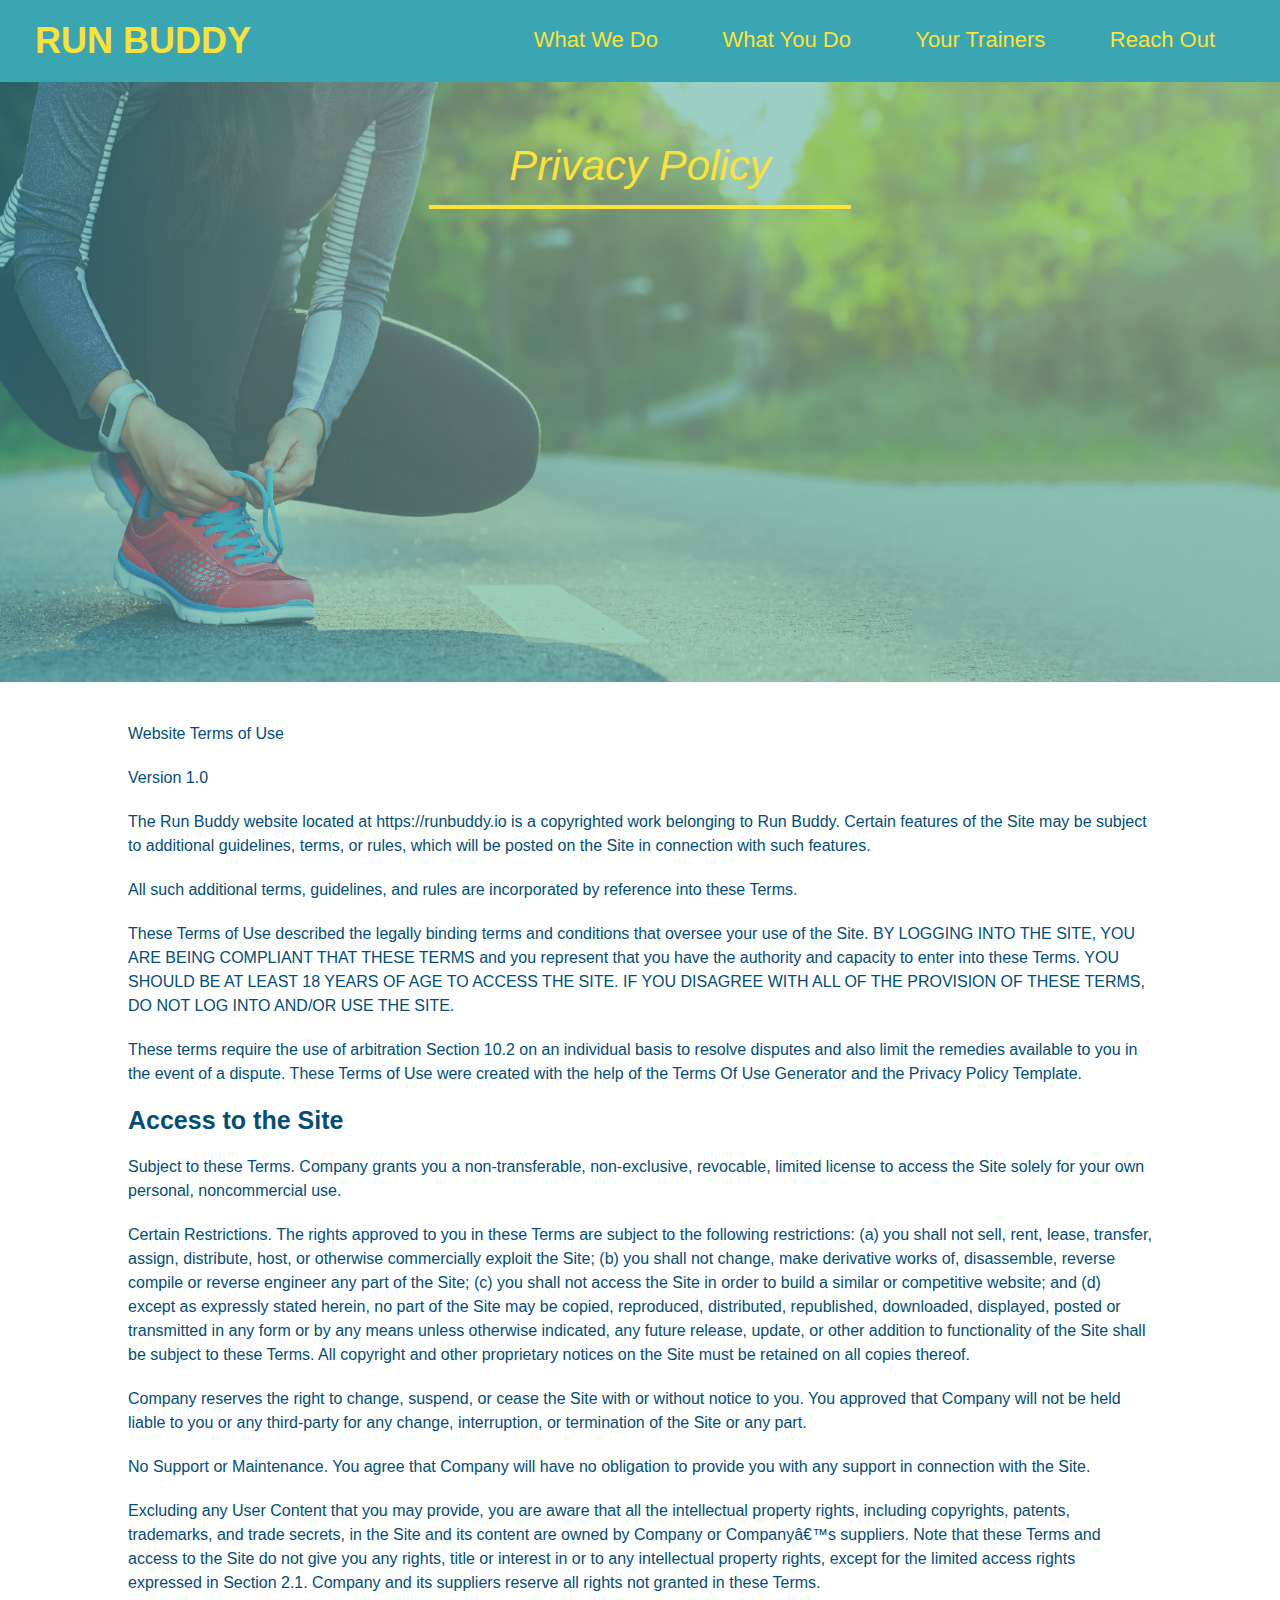
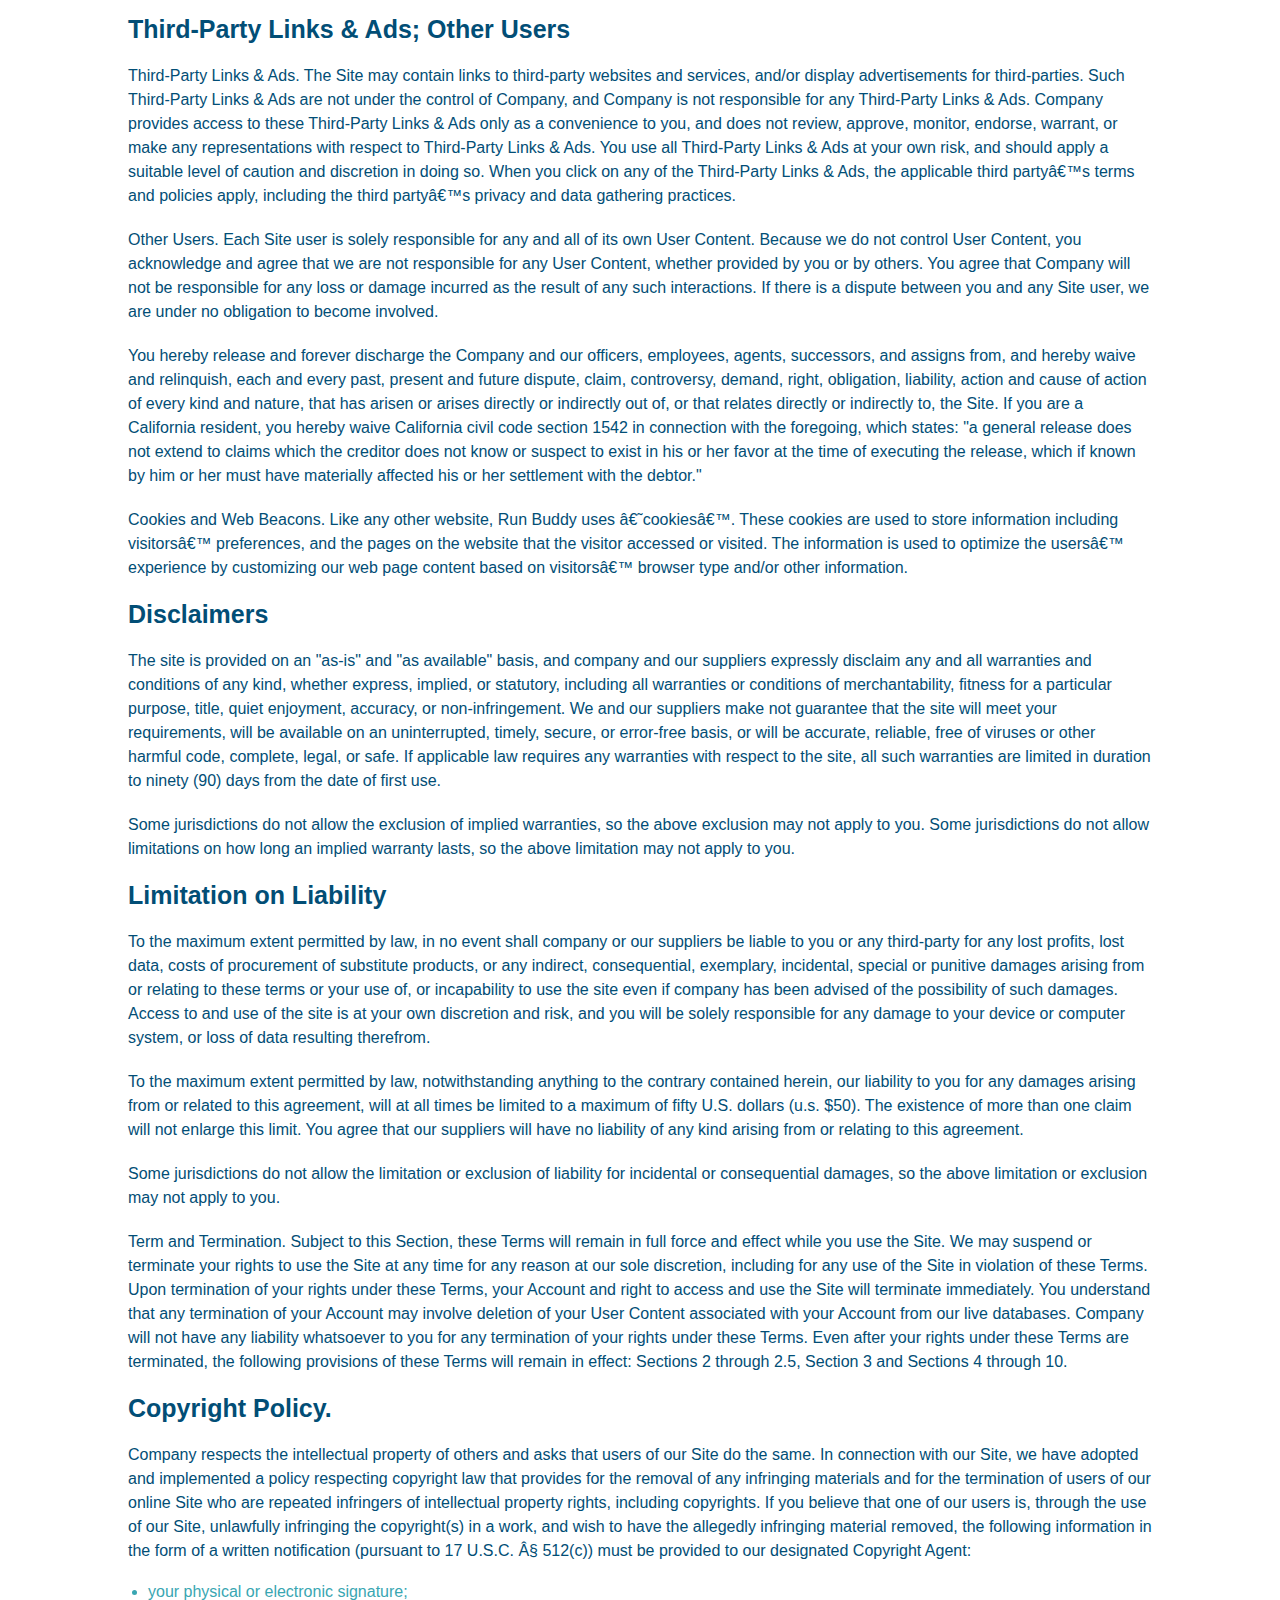
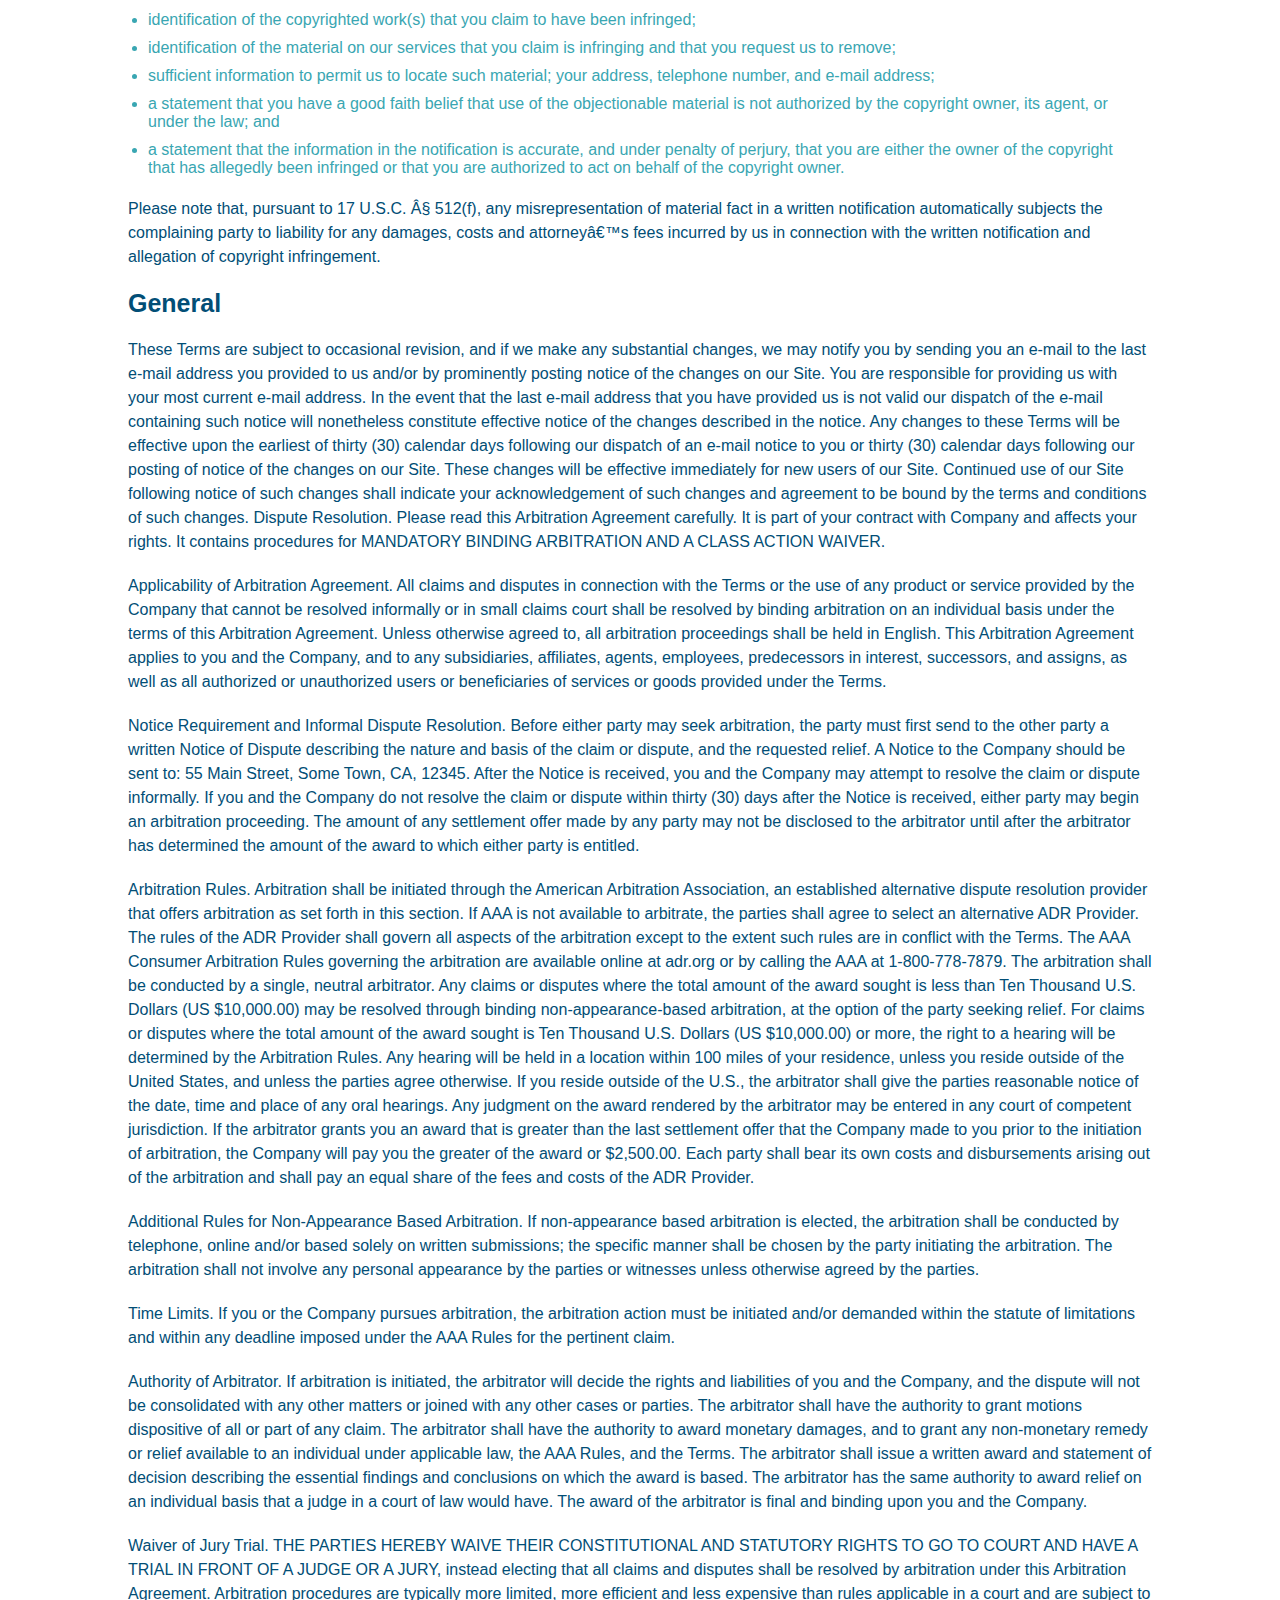
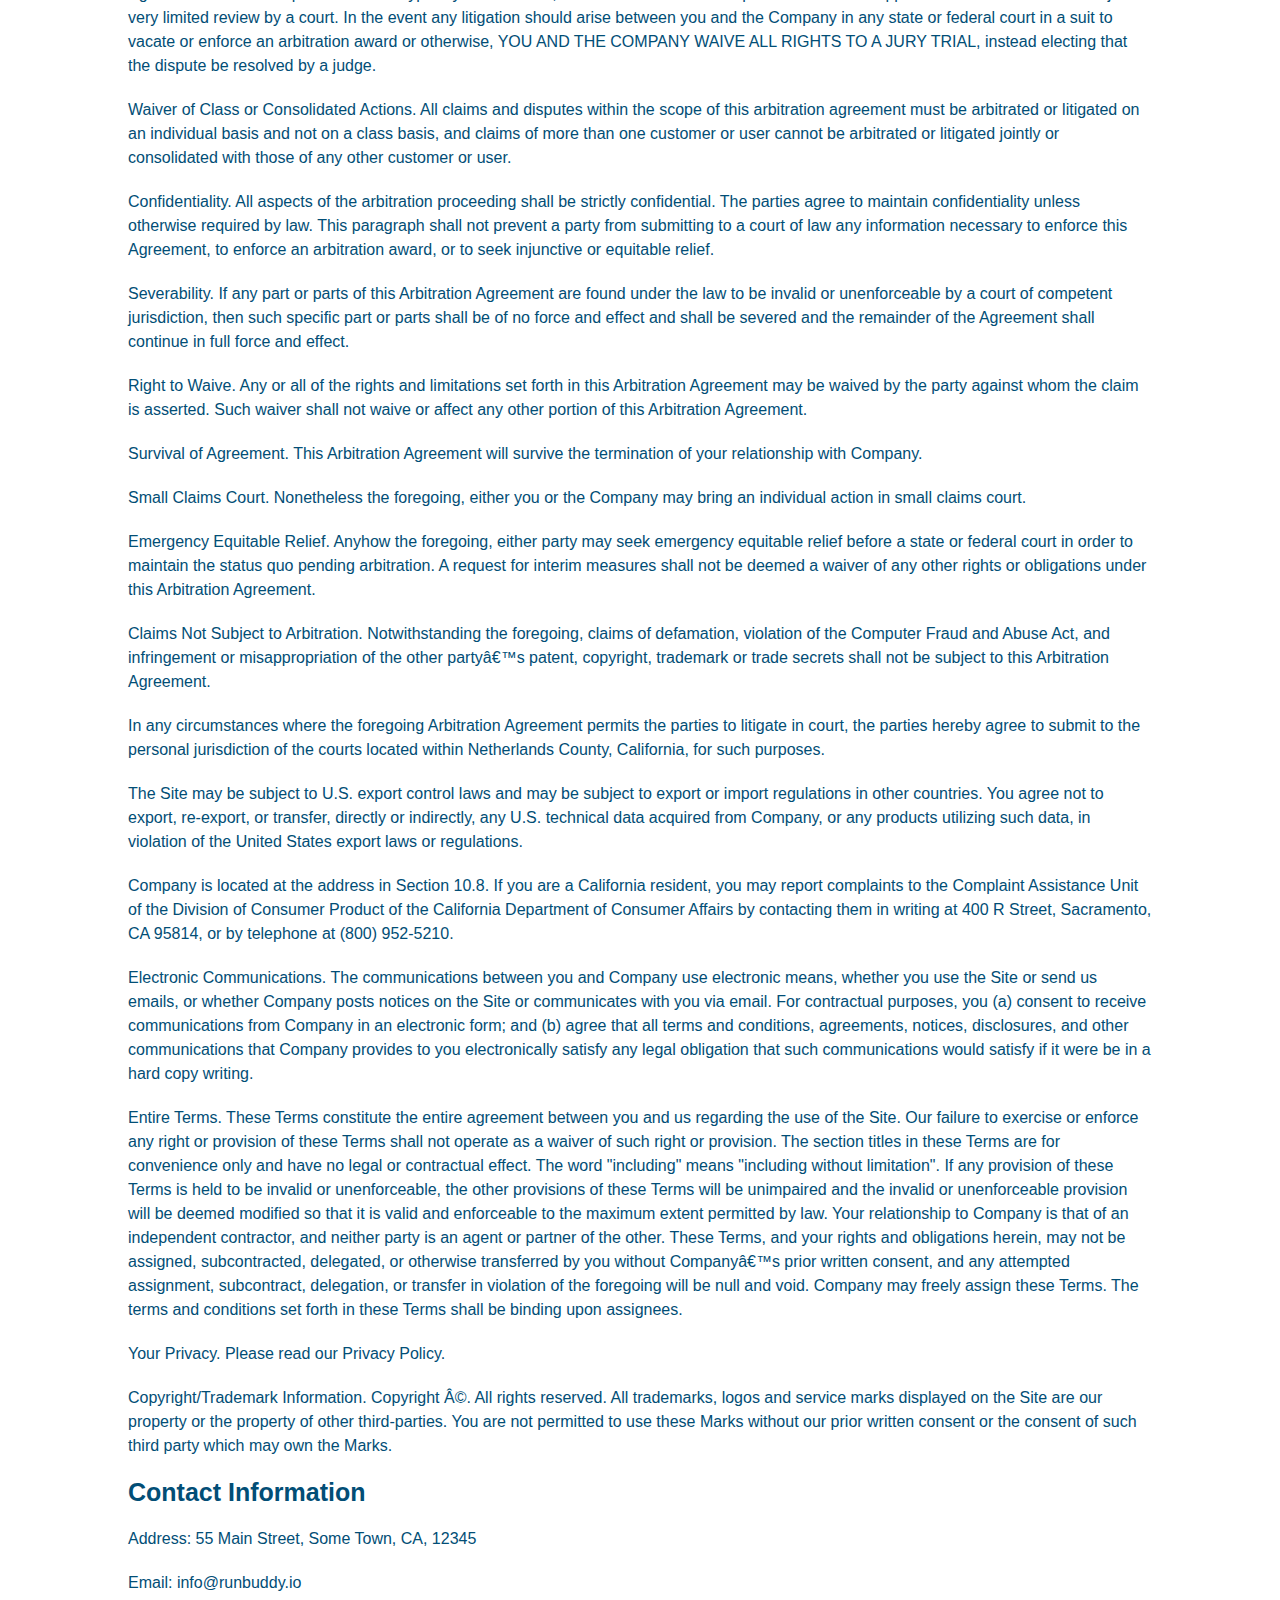
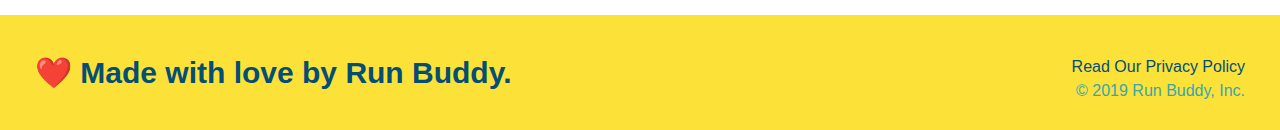
==== privacy-policy.html @ 39a4e0e3 "privacy policy" ====
<!DOCTYPE html>
<html lang="en">
  <head>
    <meta charset="UTF-8" />
    <title>Privacy Policy - Run Buddy</title>
    <link rel="stylesheet" href="./assets/css/secondary-styles.css" />
    <link rel="stylesheet" href="./assets/css/style.css" />
  </head>
  <body>
    <header>
        <h1>
          <a href="/">
            RUN BUDDY
          </a>
        </h1>
        <nav>
          <!-- Unordered list element -->
          <ul>
            <!-- List item element-->
            <li>
              <!-- Anchor element -->
              <a href="./index.html#what-we-do">What We Do</a>
            </li>
            <li>
              <a href="./index.html#what-you-do">What You Do</a>
            </li>
            <li>
              <a href="./index.html#your-trainers">Your Trainers</a>
            </li>
            <li>
              <a href="./index.html#reach-out">Reach Out</a>
            </li>
          </ul>
        </nav>
      </header>
      <section class="hero">
        <h2 class="page-title">
            Privacy Policy
        </h2>
      </section>
      <article class ="secondary-content">
          <p>
            Website Terms of Use
          </p>
    
          <p>
            Version 1.0
          </p>
    
          <p>
            The Run Buddy website located at https://runbuddy.io is a copyrighted work belonging to Run Buddy. Certain
            features of the Site may be subject to additional guidelines, terms, or rules, which will be posted on the Site
            in connection with such features.
          </p>
    
          <p>
            All such additional terms, guidelines, and rules are incorporated by reference into these Terms.
          </p>
    
          <p>
            These Terms of Use described the legally binding terms and conditions that oversee your use of the Site. BY
            LOGGING INTO THE SITE, YOU ARE BEING COMPLIANT THAT THESE TERMS and you represent that you have the authority
            and capacity to enter into these Terms. YOU SHOULD BE AT LEAST 18 YEARS OF AGE TO ACCESS THE SITE. IF YOU
            DISAGREE WITH ALL OF THE PROVISION OF THESE TERMS, DO NOT LOG INTO AND/OR USE THE SITE.
          </p>
    
          <p>
            These terms require the use of arbitration Section 10.2 on an individual basis to resolve disputes and also
            limit the remedies available to you in the event of a dispute. These Terms of Use were created with the help of
            the Terms Of Use Generator and the Privacy Policy Template.
          </p>
    
          <h3>
            Access to the Site
          </h3>
    
          <p>
            Subject to these Terms. Company grants you a non-transferable, non-exclusive, revocable, limited license to
            access the Site solely for your own personal, noncommercial use.
          </p>
    
          <p>
            Certain Restrictions. The rights approved to you in these Terms are subject to the following restrictions: (a)
            you shall not sell, rent, lease, transfer, assign, distribute, host, or otherwise commercially exploit the Site;
            (b) you shall not change, make derivative works of, disassemble, reverse compile or reverse engineer any part of
            the Site; (c) you shall not access the Site in order to build a similar or competitive website; and (d) except
            as expressly stated herein, no part of the Site may be copied, reproduced, distributed, republished, downloaded,
            displayed, posted or transmitted in any form or by any means unless otherwise indicated, any future release,
            update, or other addition to functionality of the Site shall be subject to these Terms. All copyright and other
            proprietary notices on the Site must be retained on all copies thereof.
          </p>
    
          <p>
            Company reserves the right to change, suspend, or cease the Site with or without notice to you. You approved
            that Company will not be held liable to you or any third-party for any change, interruption, or termination of
            the Site or any part.
          </p>
    
          <p>
            No Support or Maintenance. You agree that Company will have no obligation to provide you with any support in
            connection with the Site.
          </p>
    
          <p>
            Excluding any User Content that you may provide, you are aware that all the intellectual property rights,
            including copyrights, patents, trademarks, and trade secrets, in the Site and its content are owned by Company
            or Companyâ€™s suppliers. Note that these Terms and access to the Site do not give you any rights, title or
            interest in or to any intellectual property rights, except for the limited access rights expressed in Section
            2.1. Company and its suppliers reserve all rights not granted in these Terms.
          </p>
    
          <h3>
            Third-Party Links & Ads; Other Users
          </h3>
    
          <p>
            Third-Party Links & Ads. The Site may contain links to third-party websites and services, and/or display
            advertisements for third-parties. Such Third-Party Links & Ads are not under the control of Company, and Company
            is not responsible for any Third-Party Links & Ads. Company provides access to these Third-Party Links & Ads
            only as a convenience to you, and does not review, approve, monitor, endorse, warrant, or make any
            representations with respect to Third-Party Links & Ads. You use all Third-Party Links & Ads at your own risk,
            and should apply a suitable level of caution and discretion in doing so. When you click on any of the
            Third-Party Links & Ads, the applicable third partyâ€™s terms and policies apply, including the third partyâ€™s
            privacy and data gathering practices.
          </p>
    
          <p>
            Other Users. Each Site user is solely responsible for any and all of its own User Content. Because we do not
            control User Content, you acknowledge and agree that we are not responsible for any User Content, whether
            provided by you or by others. You agree that Company will not be responsible for any loss or damage incurred as
            the result of any such interactions. If there is a dispute between you and any Site user, we are under no
            obligation to become involved.
          </p>
    
          <p>
            You hereby release and forever discharge the Company and our officers, employees, agents, successors, and
            assigns from, and hereby waive and relinquish, each and every past, present and future dispute, claim,
            controversy, demand, right, obligation, liability, action and cause of action of every kind and nature, that has
            arisen or arises directly or indirectly out of, or that relates directly or indirectly to, the Site. If you are
            a California resident, you hereby waive California civil code section 1542 in connection with the foregoing,
            which states: "a general release does not extend to claims which the creditor does not know or suspect to exist
            in his or her favor at the time of executing the release, which if known by him or her must have materially
            affected his or her settlement with the debtor."
          </p>
    
          <p>
            Cookies and Web Beacons. Like any other website, Run Buddy uses â€˜cookiesâ€™. These cookies are used to store
            information including visitorsâ€™ preferences, and the pages on the website that the visitor accessed or visited.
            The information is used to optimize the usersâ€™ experience by customizing our web page content based on visitorsâ€™
            browser type and/or other information.
          </p>
    
          <h3>
            Disclaimers
          </h3>
    
          <p>
            The site is provided on an "as-is" and "as available" basis, and company and our suppliers expressly disclaim
            any and all warranties and conditions of any kind, whether express, implied, or statutory, including all
            warranties or conditions of merchantability, fitness for a particular purpose, title, quiet enjoyment, accuracy,
            or non-infringement. We and our suppliers make not guarantee that the site will meet your requirements, will be
            available on an uninterrupted, timely, secure, or error-free basis, or will be accurate, reliable, free of
            viruses or other harmful code, complete, legal, or safe. If applicable law requires any warranties with respect
            to the site, all such warranties are limited in duration to ninety (90) days from the date of first use.
          </p>
    
          <p>
            Some jurisdictions do not allow the exclusion of implied warranties, so the above exclusion may not apply to
            you. Some jurisdictions do not allow limitations on how long an implied warranty lasts, so the above limitation
            may not apply to you.
          </p>
    
          <h3>
            Limitation on Liability
          </h3>
    
          <p>
            To the maximum extent permitted by law, in no event shall company or our suppliers be liable to you or any
            third-party for any lost profits, lost data, costs of procurement of substitute products, or any indirect,
            consequential, exemplary, incidental, special or punitive damages arising from or relating to these terms or
            your use of, or incapability to use the site even if company has been advised of the possibility of such
            damages. Access to and use of the site is at your own discretion and risk, and you will be solely responsible
            for any damage to your device or computer system, or loss of data resulting therefrom.
          </p>
    
          <p>
            To the maximum extent permitted by law, notwithstanding anything to the contrary contained herein, our liability
            to you for any damages arising from or related to this agreement, will at all times be limited to a maximum of
            fifty U.S. dollars (u.s. $50). The existence of more than one claim will not enlarge this limit. You agree that
            our suppliers will have no liability of any kind arising from or relating to this agreement.
          </p>
    
          <p>
            Some jurisdictions do not allow the limitation or exclusion of liability for incidental or consequential
            damages, so the above limitation or exclusion may not apply to you.
          </p>
    
          <p>
            Term and Termination. Subject to this Section, these Terms will remain in full force and effect while you use
            the Site. We may suspend or terminate your rights to use the Site at any time for any reason at our sole
            discretion, including for any use of the Site in violation of these Terms. Upon termination of your rights under
            these Terms, your Account and right to access and use the Site will terminate immediately. You understand that
            any termination of your Account may involve deletion of your User Content associated with your Account from our
            live databases. Company will not have any liability whatsoever to you for any termination of your rights under
            these Terms. Even after your rights under these Terms are terminated, the following provisions of these Terms
            will remain in effect: Sections 2 through 2.5, Section 3 and Sections 4 through 10.
          </p>
    
          <h3>
            Copyright Policy.
          </h3>
    
          <p>
            Company respects the intellectual property of others and asks that users of our Site do the same. In connection
            with our Site, we have adopted and implemented a policy respecting copyright law that provides for the removal
            of any infringing materials and for the termination of users of our online Site who are repeated infringers of
            intellectual property rights, including copyrights. If you believe that one of our users is, through the use of
            our Site, unlawfully infringing the copyright(s) in a work, and wish to have the allegedly infringing material
            removed, the following information in the form of a written notification (pursuant to 17 U.S.C. Â§ 512(c)) must
            be provided to our designated Copyright Agent:
          </p>
    
          <ul>
            <li>
              your physical or electronic signature;
            </li>
            <li>
              identification of the copyrighted work(s) that you claim to have been infringed;
            </li>
            <li>
              identification of the material on our services that you claim is infringing and that you request us to remove;
            </li>
            <li>
              sufficient information to permit us to locate such material; your address, telephone number, and e-mail
              address;
            </li>
            <li>
              a statement that you have a good faith belief that use of the objectionable material is not authorized by the
              copyright owner, its agent, or under the law; and
            </li>
            <li>
              a statement that the information in the notification is accurate, and under penalty of perjury, that you are
              either the owner of the copyright that has allegedly been infringed or that you are authorized to act on
              behalf of the copyright owner.
            </li>
          </ul>
    
          <p>
            Please note that, pursuant to 17 U.S.C. Â§ 512(f), any misrepresentation of material fact in a written
            notification automatically subjects the complaining party to liability for any damages, costs and attorneyâ€™s
            fees incurred by us in connection with the written notification and allegation of copyright infringement.
          </p>
    
          <h3>
            General
          </h3>
    
          <p>
            These Terms are subject to occasional revision, and if we make any substantial changes, we may notify you by
            sending you an e-mail to the last e-mail address you provided to us and/or by prominently posting notice of the
            changes on our Site. You are responsible for providing us with your most current e-mail address. In the event
            that the last e-mail address that you have provided us is not valid our dispatch of the e-mail containing such
            notice will nonetheless constitute effective notice of the changes described in the notice. Any changes to these
            Terms will be effective upon the earliest of thirty (30) calendar days following our dispatch of an e-mail
            notice to you or thirty (30) calendar days following our posting of notice of the changes on our Site. These
            changes will be effective immediately for new users of our Site. Continued use of our Site following notice of
            such changes shall indicate your acknowledgement of such changes and agreement to be bound by the terms and
            conditions of such changes. Dispute Resolution. Please read this Arbitration Agreement carefully. It is part of
            your contract with Company and affects your rights. It contains procedures for MANDATORY BINDING ARBITRATION AND
            A CLASS ACTION WAIVER.
          </p>
    
          <p>
            Applicability of Arbitration Agreement. All claims and disputes in connection with the Terms or the use of any
            product or service provided by the Company that cannot be resolved informally or in small claims court shall be
            resolved by binding arbitration on an individual basis under the terms of this Arbitration Agreement. Unless
            otherwise agreed to, all arbitration proceedings shall be held in English. This Arbitration Agreement applies to
            you and the Company, and to any subsidiaries, affiliates, agents, employees, predecessors in interest,
            successors, and assigns, as well as all authorized or unauthorized users or beneficiaries of services or goods
            provided under the Terms.
          </p>
    
          <p>
            Notice Requirement and Informal Dispute Resolution. Before either party may seek arbitration, the party must
            first send to the other party a written Notice of Dispute describing the nature and basis of the claim or
            dispute, and the requested relief. A Notice to the Company should be sent to: 55 Main Street, Some Town, CA,
            12345. After the Notice is received, you and the Company may attempt to resolve the claim or dispute informally.
            If you and the Company do not resolve the claim or dispute within thirty (30) days after the Notice is received,
            either party may begin an arbitration proceeding. The amount of any settlement offer made by any party may not
            be disclosed to the arbitrator until after the arbitrator has determined the amount of the award to which either
            party is entitled.
          </p>
    
          <p>
            Arbitration Rules. Arbitration shall be initiated through the American Arbitration Association, an established
            alternative dispute resolution provider that offers arbitration as set forth in this section. If AAA is not
            available to arbitrate, the parties shall agree to select an alternative ADR Provider. The rules of the ADR
            Provider shall govern all aspects of the arbitration except to the extent such rules are in conflict with the
            Terms. The AAA Consumer Arbitration Rules governing the arbitration are available online at adr.org or by
            calling the AAA at 1-800-778-7879. The arbitration shall be conducted by a single, neutral arbitrator. Any
            claims or disputes where the total amount of the award sought is less than Ten Thousand U.S. Dollars (US
            $10,000.00) may be resolved through binding non-appearance-based arbitration, at the option of the party seeking
            relief. For claims or disputes where the total amount of the award sought is Ten Thousand U.S. Dollars (US
            $10,000.00) or more, the right to a hearing will be determined by the Arbitration Rules. Any hearing will be
            held in a location within 100 miles of your residence, unless you reside outside of the United States, and
            unless the parties agree otherwise. If you reside outside of the U.S., the arbitrator shall give the parties
            reasonable notice of the date, time and place of any oral hearings. Any judgment on the award rendered by the
            arbitrator may be entered in any court of competent jurisdiction. If the arbitrator grants you an award that is
            greater than the last settlement offer that the Company made to you prior to the initiation of arbitration, the
            Company will pay you the greater of the award or $2,500.00. Each party shall bear its own costs and
            disbursements arising out of the arbitration and shall pay an equal share of the fees and costs of the ADR
            Provider.
          </p>
    
          <p>
            Additional Rules for Non-Appearance Based Arbitration. If non-appearance based arbitration is elected, the
            arbitration shall be conducted by telephone, online and/or based solely on written submissions; the specific
            manner shall be chosen by the party initiating the arbitration. The arbitration shall not involve any personal
            appearance by the parties or witnesses unless otherwise agreed by the parties.
          </p>
    
          <p>
            Time Limits. If you or the Company pursues arbitration, the arbitration action must be initiated and/or demanded
            within the statute of limitations and within any deadline imposed under the AAA Rules for the pertinent claim.
          </p>
    
          <p>
            Authority of Arbitrator. If arbitration is initiated, the arbitrator will decide the rights and liabilities of
            you and the Company, and the dispute will not be consolidated with any other matters or joined with any other
            cases or parties. The arbitrator shall have the authority to grant motions dispositive of all or part of any
            claim. The arbitrator shall have the authority to award monetary damages, and to grant any non-monetary remedy
            or relief available to an individual under applicable law, the AAA Rules, and the Terms. The arbitrator shall
            issue a written award and statement of decision describing the essential findings and conclusions on which the
            award is based. The arbitrator has the same authority to award relief on an individual basis that a judge in a
            court of law would have. The award of the arbitrator is final and binding upon you and the Company.
          </p>
    
          <p>
            Waiver of Jury Trial. THE PARTIES HEREBY WAIVE THEIR CONSTITUTIONAL AND STATUTORY RIGHTS TO GO TO COURT AND HAVE
            A TRIAL IN FRONT OF A JUDGE OR A JURY, instead electing that all claims and disputes shall be resolved by
            arbitration under this Arbitration Agreement. Arbitration procedures are typically more limited, more efficient
            and less expensive than rules applicable in a court and are subject to very limited review by a court. In the
            event any litigation should arise between you and the Company in any state or federal court in a suit to vacate
            or enforce an arbitration award or otherwise, YOU AND THE COMPANY WAIVE ALL RIGHTS TO A JURY TRIAL, instead
            electing that the dispute be resolved by a judge.
          </p>
    
          <p>
            Waiver of Class or Consolidated Actions. All claims and disputes within the scope of this arbitration agreement
            must be arbitrated or litigated on an individual basis and not on a class basis, and claims of more than one
            customer or user cannot be arbitrated or litigated jointly or consolidated with those of any other customer or
            user.
          </p>
    
          <p>
            Confidentiality. All aspects of the arbitration proceeding shall be strictly confidential. The parties agree to
            maintain confidentiality unless otherwise required by law. This paragraph shall not prevent a party from
            submitting to a court of law any information necessary to enforce this Agreement, to enforce an arbitration
            award, or to seek injunctive or equitable relief.
          </p>
    
          <p>
            Severability. If any part or parts of this Arbitration Agreement are found under the law to be invalid or
            unenforceable by a court of competent jurisdiction, then such specific part or parts shall be of no force and
            effect and shall be severed and the remainder of the Agreement shall continue in full force and effect.
          </p>
    
          <p>
            Right to Waive. Any or all of the rights and limitations set forth in this Arbitration Agreement may be waived
            by the party against whom the claim is asserted. Such waiver shall not waive or affect any other portion of this
            Arbitration Agreement.
          </p>
    
          <p>
            Survival of Agreement. This Arbitration Agreement will survive the termination of your relationship with
            Company.
          </p>
    
          <p>
            Small Claims Court. Nonetheless the foregoing, either you or the Company may bring an individual action in small
            claims court.
          </p>
    
          <p>
            Emergency Equitable Relief. Anyhow the foregoing, either party may seek emergency equitable relief before a
            state or federal court in order to maintain the status quo pending arbitration. A request for interim measures
            shall not be deemed a waiver of any other rights or obligations under this Arbitration Agreement.
          </p>
    
          <p>
            Claims Not Subject to Arbitration. Notwithstanding the foregoing, claims of defamation, violation of the
            Computer Fraud and Abuse Act, and infringement or misappropriation of the other partyâ€™s patent, copyright,
            trademark or trade secrets shall not be subject to this Arbitration Agreement.
          </p>
    
          <p>
            In any circumstances where the foregoing Arbitration Agreement permits the parties to litigate in court, the
            parties hereby agree to submit to the personal jurisdiction of the courts located within Netherlands County,
            California, for such purposes.
          </p>
    
          <p>
            The Site may be subject to U.S. export control laws and may be subject to export or import regulations in other
            countries. You agree not to export, re-export, or transfer, directly or indirectly, any U.S. technical data
            acquired from Company, or any products utilizing such data, in violation of the United States export laws or
            regulations.
          </p>
    
          <p>
            Company is located at the address in Section 10.8. If you are a California resident, you may report complaints
            to the Complaint Assistance Unit of the Division of Consumer Product of the California Department of Consumer
            Affairs by contacting them in writing at 400 R Street, Sacramento, CA 95814, or by telephone at (800) 952-5210.
          </p>
    
          <p>
            Electronic Communications. The communications between you and Company use electronic means, whether you use the
            Site or send us emails, or whether Company posts notices on the Site or communicates with you via email. For
            contractual purposes, you (a) consent to receive communications from Company in an electronic form; and (b)
            agree that all terms and conditions, agreements, notices, disclosures, and other communications that Company
            provides to you electronically satisfy any legal obligation that such communications would satisfy if it were be
            in a hard copy writing.
          </p>
    
          <p>
            Entire Terms. These Terms constitute the entire agreement between you and us regarding the use of the Site. Our
            failure to exercise or enforce any right or provision of these Terms shall not operate as a waiver of such right
            or provision. The section titles in these Terms are for convenience only and have no legal or contractual
            effect. The word "including" means "including without limitation". If any provision of these Terms is held to be
            invalid or unenforceable, the other provisions of these Terms will be unimpaired and the invalid or
            unenforceable provision will be deemed modified so that it is valid and enforceable to the maximum extent
            permitted by law. Your relationship to Company is that of an independent contractor, and neither party is an
            agent or partner of the other. These Terms, and your rights and obligations herein, may not be assigned,
            subcontracted, delegated, or otherwise transferred by you without Companyâ€™s prior written consent, and any
            attempted assignment, subcontract, delegation, or transfer in violation of the foregoing will be null and void.
            Company may freely assign these Terms. The terms and conditions set forth in these Terms shall be binding upon
            assignees.
          </p>
    
          <p>
            Your Privacy. Please read our Privacy Policy.
          </p>
    
          <p>
            Copyright/Trademark Information. Copyright Â©. All rights reserved. All trademarks, logos and service marks
            displayed on the Site are our property or the property of other third-parties. You are not permitted to use
            these Marks without our prior written consent or the consent of such third party which may own the Marks.
          </p>
    
          <h3>
            Contact Information
          </h3>
    
          <p>
            Address: 55 Main Street, Some Town, CA, 12345
          </p>
    
          <p>
            Email: info@runbuddy.io
          </p>
      </article>
      <footer>
        <h2>❤️ Made with love by Run Buddy.</h2>
        <div>
          <a ref="#">Read Our Privacy Policy</a><br />
          &copy; 2019 Run Buddy, Inc.
        </div>
      </footer>
  </body>
</html>
---- assets/css/secondary-styles.css ----
.hero {
    background-position: bottom;
    height: auto;
    text-align: center;
    margin-bottom: 40px;
  }
  .page-title {
    color: #fce138;
    display: inline-block;
    border-bottom: 4px solid #fce138;
    padding: 0 80px 15px 80px;
    font-weight: normal;
    font-size: 42px;
    font-style: italic;
  }
  .secondary-content {
    width: 80%;
    margin: 0 auto;
    color: #024e76;
  }
  .secondary-content h3 {
    font-size: 25px;
    margin: 20px 0;
  }
  
  .secondary-content p {
    font-size: 16px;
    line-height: 1.5;
    margin: 20px 0;
  }
  
  .secondary-content ul {
    margin: 15px 20px;
  }
  
  .secondary-content li {
    color: #39a6b2;
    margin: 10px 0;
  }
---- assets/css/style.css ----
* {
  margin: 0;
  padding: 0;
  box-sizing: border-box;
}

body {
  /* more on this crazy alphanumerical value in a minute! */
  color: #39a6b2;
  font-family: Helvetica, Arial, sans-serif;
}

/* apply styles to <header> Header Begin*/
header {
  padding: 20px 35px;
  background-color: #39a6b2;
}

header h1 {
  font-weight: bold;
  font-size: 36px;
  color: #fce138;
  margin: 0;
  display: inline;
}
header a {
  text-decoration: none;
  color: #fce138;
}

header nav {
  float: right;
  margin: 7px 0;
}

header nav ul li {
  display: inline;
}

header nav ul li a {
  margin: 0 30px;
  font-weight: lighter;
  font-size: 22px;
}
/* Header End */
/*Footer Begin */
footer {
  background: #fce138;
  width: 100%;
  padding: 40px 35px;
}

footer h2 {
  display: inline;
  color: #024e76;
  font-size: 30px;
  margin: 0;
}

footer div {
  float: right;
  line-height: 1.5;
  text-align: right;
}

footer a {
  color: #024e76;
}
/* Footer End */

section {
  padding: 60px;
}

/* Hero Style Start */
.hero {
  background-image: url('../images/hero-bg.jpg');
  height: 600px;
  background-size: cover;
  background-position: center;
  position: relative;
}

.hero-form {
  border: 3px solid #024e76;
  background-color: #fce138;
  padding: 20px;
  width: 500px;
  color: #024e76;
  position: absolute;
  bottom: 120px;
  right: 140px;
}

.hero-form h3 {
  font-size: 24px;
  margin: 0;
}
.hero-form p {
  margin: 5px 0 15px 0;
}

.form-input {
  border: 1px solid #024e76;
  display: block;
  padding: 7px 15px;
  font-size: 16px;
  color: #024e76;
  width: 100%;
  margin-bottom: 15px;
}

.hero-form label {
  margin: 0 5px;
}

.hero-form button {
  color: #fce138;
  background-color: #024e76;
  border: none;
  padding: 10px 20px;
  font-size: 16px;
}
/* Hero Style End */
/* Article Begin */
.intro {
  text-align: center;
}

.intro p {
  line-height: 1.7;
  color: #39a6b2;
  width: 80%;
  font-size: 20px;
  margin: 0 auto;
}

.steps {
  text-align: center;
  background: #fce138;
}

.steps div {
  margin-bottom: 80px;
}

.steps img {
  width: 15%;
  margin: 10px 0;
}

.steps h3 {
  color: #024e76;
  font-size: 46px;
  margin-top: 10px;
}

.steps p {
  color: #39a6b2;
  font-size: 23px;
}

.steps span {
  font-size: 38px;
}

.section-title {
  font-size: 55px;
  color: #024e76;
  margin-bottom: 35px;
  padding: 0 100px 20px 100px;
  display: inline-block;
  border-bottom: 3px solid;
}

.primary-border {
  border-color: #fce138;
}

.secondary-border {
  border-color: #39a6b2;
}

.trainers {
  text-align: center;
}

.trainer {
  width: 900px;
  margin: 0 auto 30px auto;
  background: #024e76;
  color: #fce138;
  overflow: auto;
}

.trainer img {
  width: 35%;
  float: left;
}

.trainer-bio {
  padding: 35px;
  float: left;
  width: 65%;
}

.trainer-bio h3 {
  font-size: 32px;
  margin-bottom: 8px;
}

.trainer-bio h4 {
  font-weight: lighter;
  font-size: 26px;
  margin-bottom: 25px;
}

.trainer-bio p {
  font-size: 17px;
  line-height: 1.3;
}

.text-left {
  text-align: left;
}

.text-right {
  text-align: right;
}
/* Article End */
/* Reach out styles start*/
.contact {
  text-align: center;
  background: #024e76;
}
.contact h2 {
  color:#fce138;
}
.contact-info iframe {
  width: 400px;
  height: 400px;
}
.contact-info div {
  width: 410px;
  display:inline-block;
  vertical-align: top;
  text-align: left;
  margin: 30px 0 0 60px;
  color: white;
}
.contact-info h3 {
  color: #fce138;
  font-size: 32px;
}
.contact-info p, .contact-info address {
  margin: 20px 0;
  line-height: 1.5;
  font-size: 20px;
  font-style: normal;
}
.contact-info a {
  color: #fce138;
}
/*Reach Out Styles End */
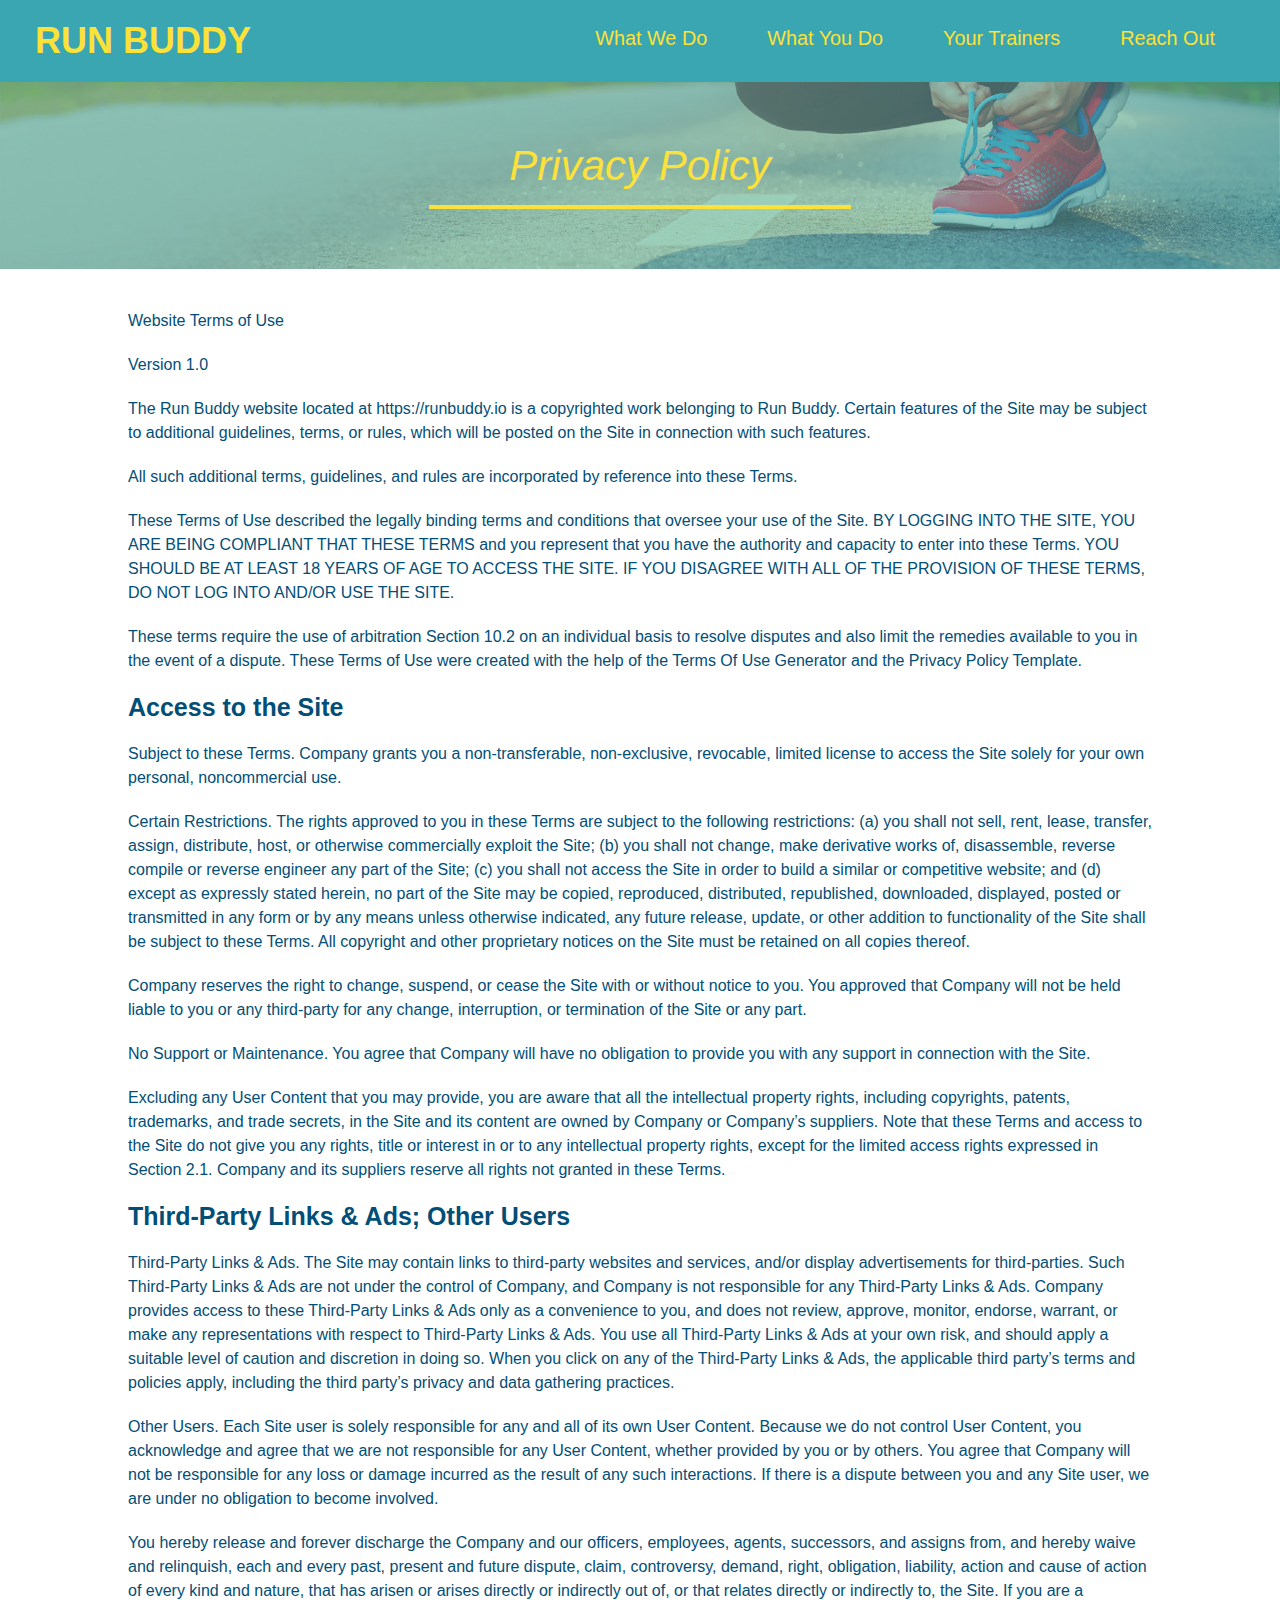
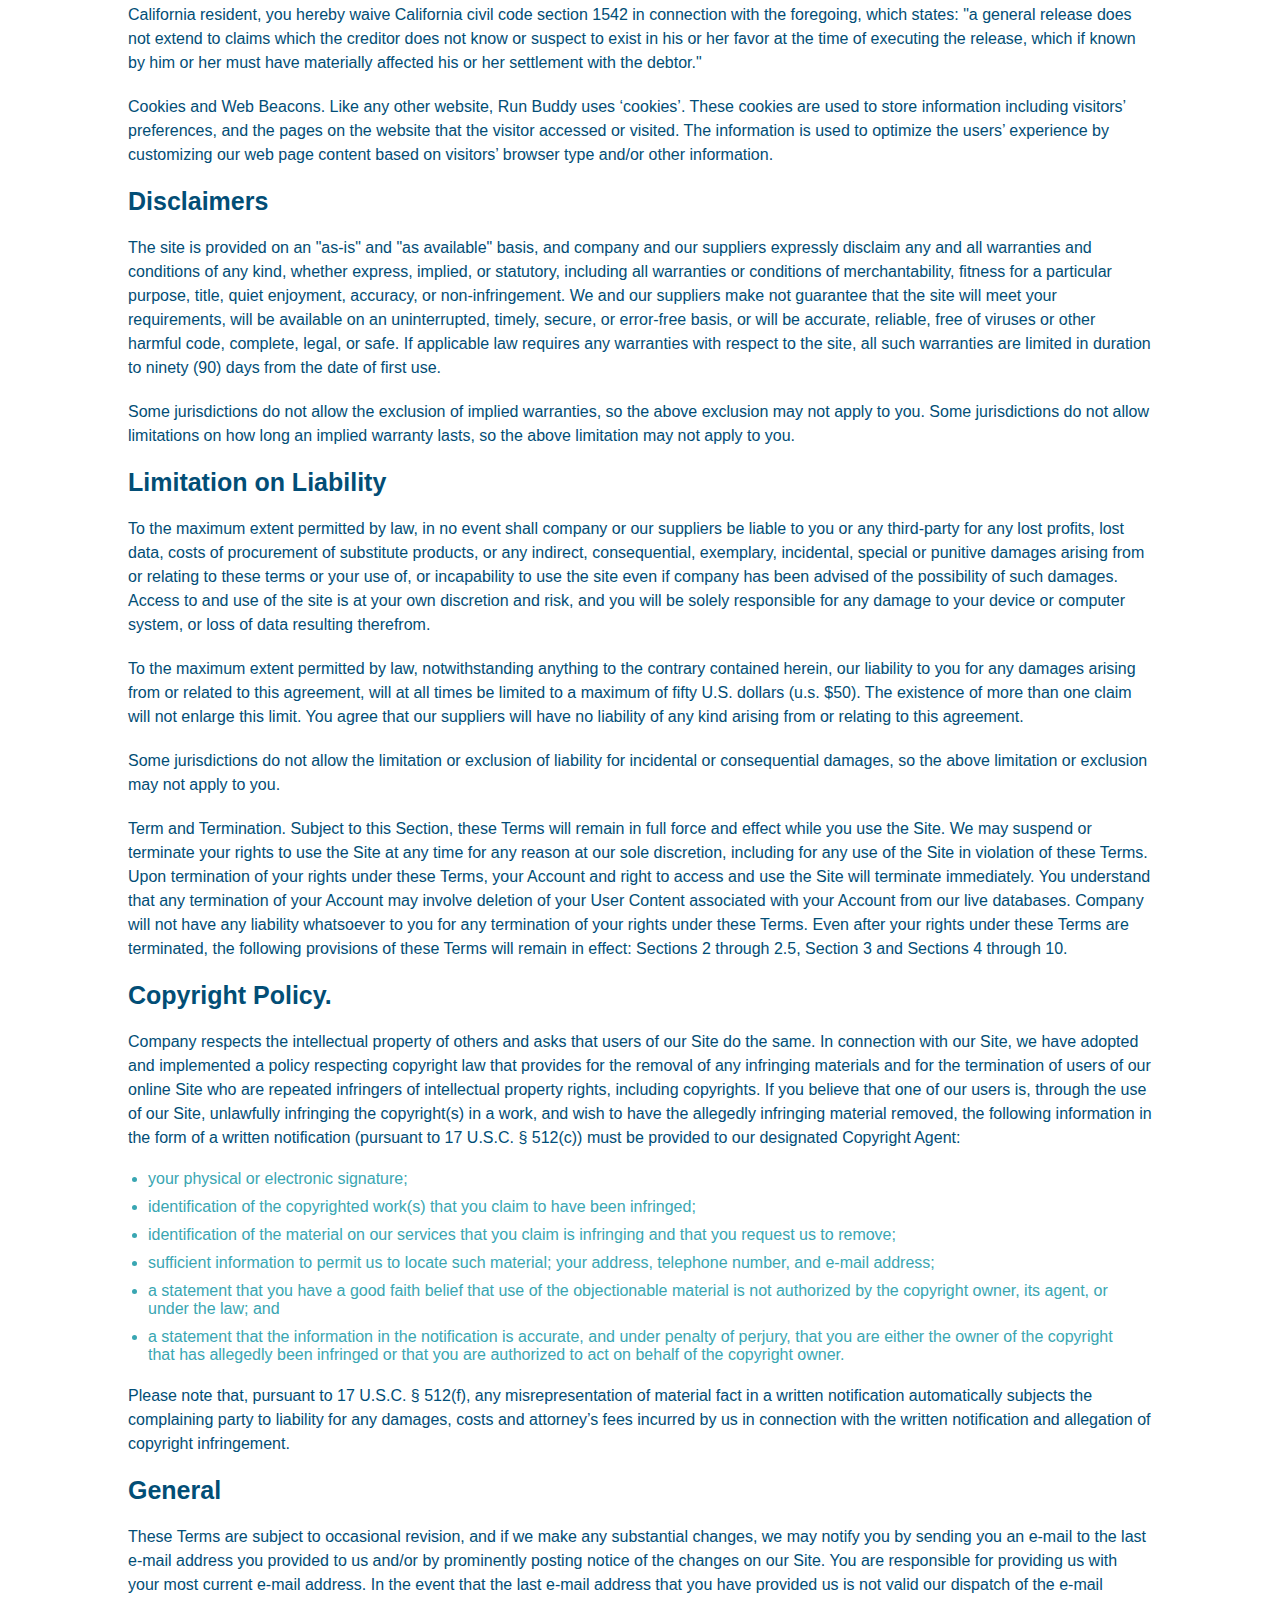
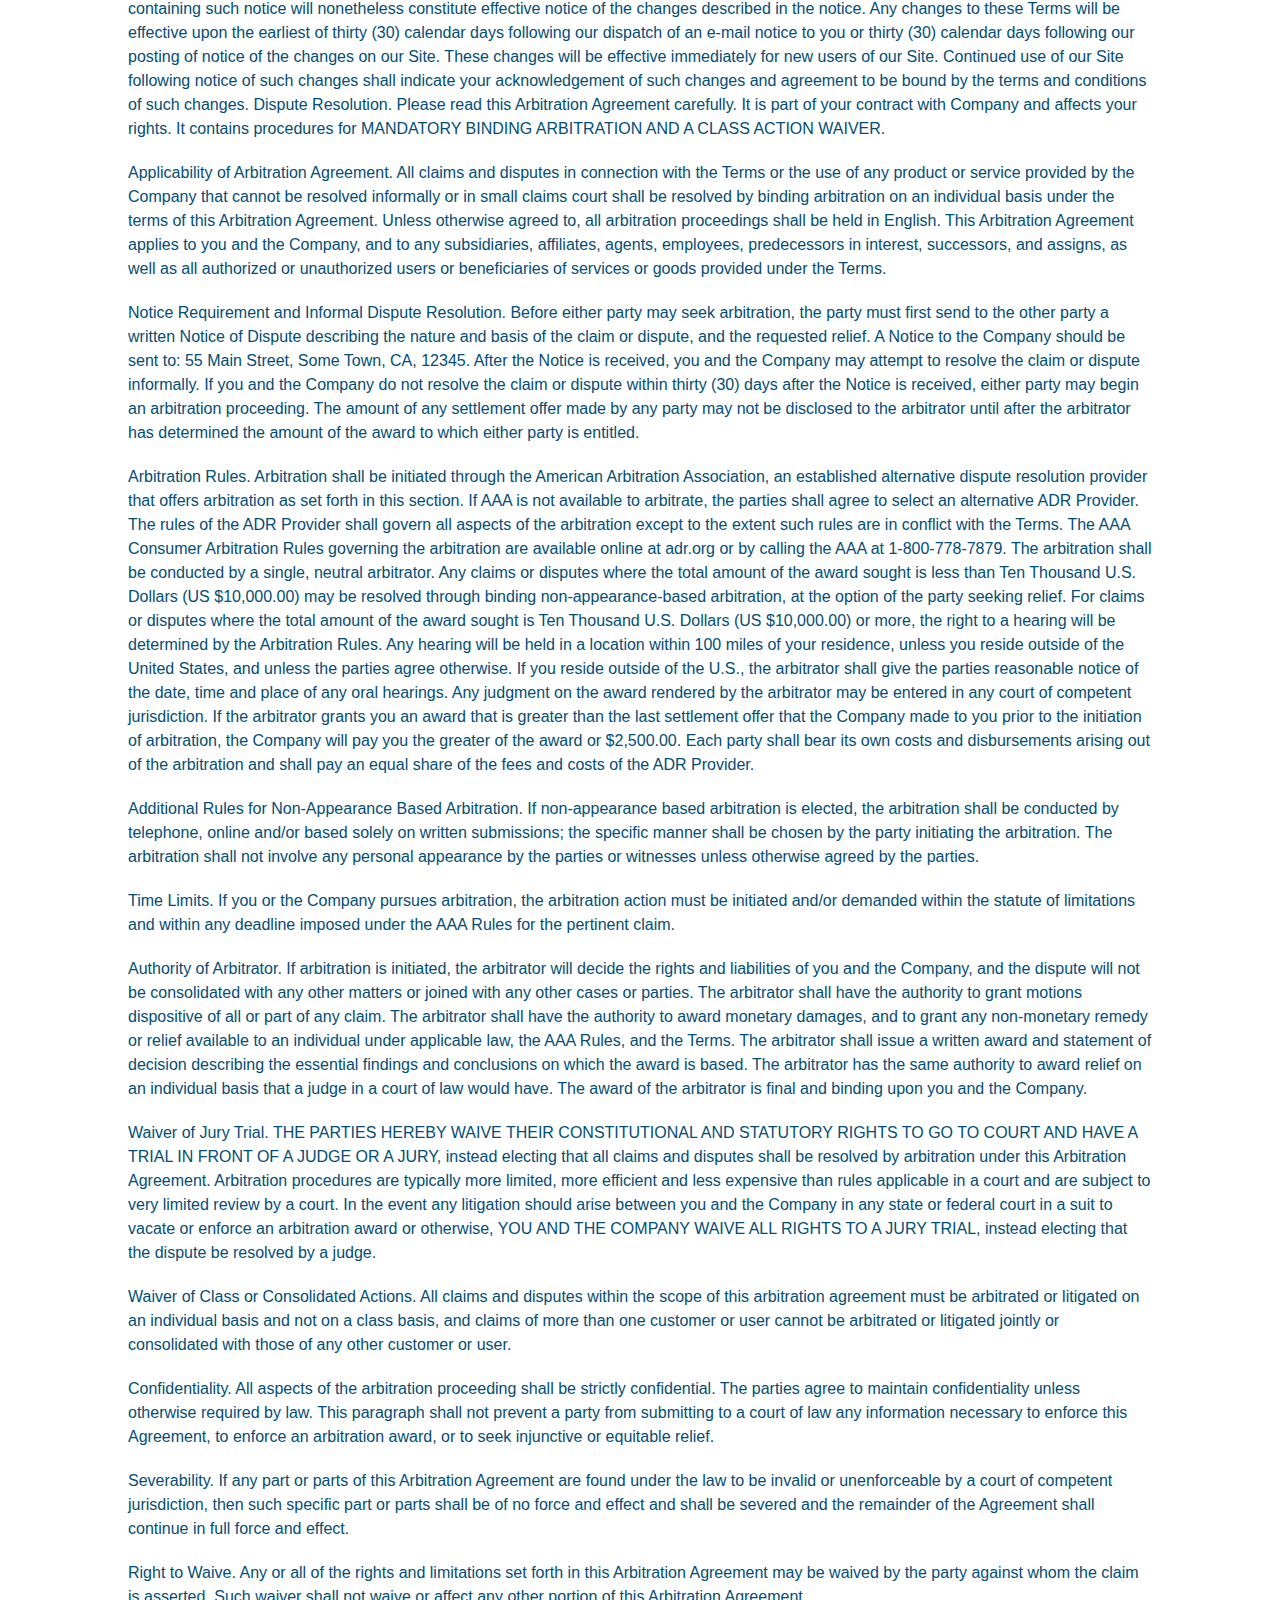
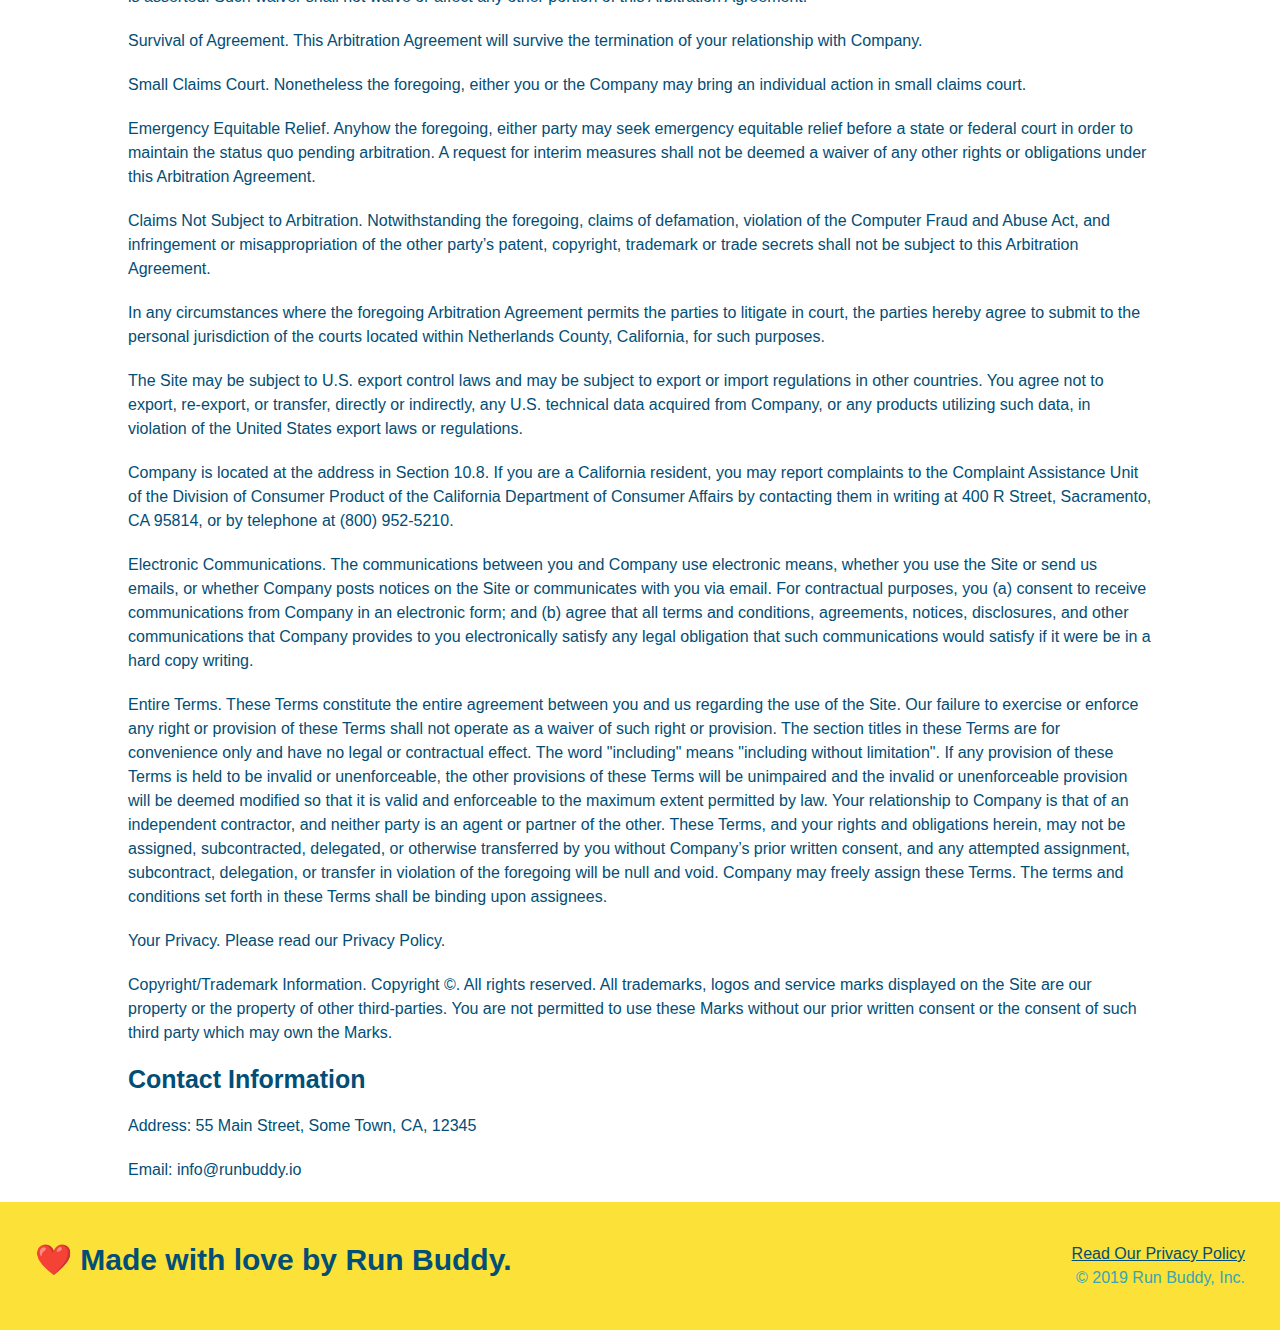
==== commit 5c2b57b9: "finish flexbox for trainers and what you do, as well as correct code to match codesnapshot at end of" ====
--- a/privacy-policy.html
+++ b/privacy-policy.html
@@ -2,468 +2,472 @@
 <html lang="en">
   <head>
     <meta charset="UTF-8" />
-    <title>Privacy Policy - Run Buddy</title>
+    <link rel="stylesheet" href="./assets/css/style.css" />
     <link rel="stylesheet" href="./assets/css/secondary-styles.css" />
-    <link rel="stylesheet" href="./assets/css/style.css" />
+    <title>Run Buddy - Privacy Policy</title>
   </head>
   <body>
     <header>
-        <h1>
-          <a href="/">
-            RUN BUDDY
-          </a>
-        </h1>
-        <nav>
-          <!-- Unordered list element -->
-          <ul>
-            <!-- List item element-->
-            <li>
-              <!-- Anchor element -->
-              <a href="./index.html#what-we-do">What We Do</a>
-            </li>
-            <li>
-              <a href="./index.html#what-you-do">What You Do</a>
-            </li>
-            <li>
-              <a href="./index.html#your-trainers">Your Trainers</a>
-            </li>
-            <li>
-              <a href="./index.html#reach-out">Reach Out</a>
-            </li>
-          </ul>
-        </nav>
-      </header>
-      <section class="hero">
-        <h2 class="page-title">
-            Privacy Policy
-        </h2>
-      </section>
-      <article class ="secondary-content">
-          <p>
-            Website Terms of Use
-          </p>
-    
-          <p>
-            Version 1.0
-          </p>
-    
-          <p>
-            The Run Buddy website located at https://runbuddy.io is a copyrighted work belonging to Run Buddy. Certain
-            features of the Site may be subject to additional guidelines, terms, or rules, which will be posted on the Site
-            in connection with such features.
-          </p>
-    
-          <p>
-            All such additional terms, guidelines, and rules are incorporated by reference into these Terms.
-          </p>
-    
-          <p>
-            These Terms of Use described the legally binding terms and conditions that oversee your use of the Site. BY
-            LOGGING INTO THE SITE, YOU ARE BEING COMPLIANT THAT THESE TERMS and you represent that you have the authority
-            and capacity to enter into these Terms. YOU SHOULD BE AT LEAST 18 YEARS OF AGE TO ACCESS THE SITE. IF YOU
-            DISAGREE WITH ALL OF THE PROVISION OF THESE TERMS, DO NOT LOG INTO AND/OR USE THE SITE.
-          </p>
-    
-          <p>
-            These terms require the use of arbitration Section 10.2 on an individual basis to resolve disputes and also
-            limit the remedies available to you in the event of a dispute. These Terms of Use were created with the help of
-            the Terms Of Use Generator and the Privacy Policy Template.
-          </p>
-    
-          <h3>
-            Access to the Site
-          </h3>
-    
-          <p>
-            Subject to these Terms. Company grants you a non-transferable, non-exclusive, revocable, limited license to
-            access the Site solely for your own personal, noncommercial use.
-          </p>
-    
-          <p>
-            Certain Restrictions. The rights approved to you in these Terms are subject to the following restrictions: (a)
-            you shall not sell, rent, lease, transfer, assign, distribute, host, or otherwise commercially exploit the Site;
-            (b) you shall not change, make derivative works of, disassemble, reverse compile or reverse engineer any part of
-            the Site; (c) you shall not access the Site in order to build a similar or competitive website; and (d) except
-            as expressly stated herein, no part of the Site may be copied, reproduced, distributed, republished, downloaded,
-            displayed, posted or transmitted in any form or by any means unless otherwise indicated, any future release,
-            update, or other addition to functionality of the Site shall be subject to these Terms. All copyright and other
-            proprietary notices on the Site must be retained on all copies thereof.
-          </p>
-    
-          <p>
-            Company reserves the right to change, suspend, or cease the Site with or without notice to you. You approved
-            that Company will not be held liable to you or any third-party for any change, interruption, or termination of
-            the Site or any part.
-          </p>
-    
-          <p>
-            No Support or Maintenance. You agree that Company will have no obligation to provide you with any support in
-            connection with the Site.
-          </p>
-    
-          <p>
-            Excluding any User Content that you may provide, you are aware that all the intellectual property rights,
-            including copyrights, patents, trademarks, and trade secrets, in the Site and its content are owned by Company
-            or Companyâ€™s suppliers. Note that these Terms and access to the Site do not give you any rights, title or
-            interest in or to any intellectual property rights, except for the limited access rights expressed in Section
-            2.1. Company and its suppliers reserve all rights not granted in these Terms.
-          </p>
-    
-          <h3>
-            Third-Party Links & Ads; Other Users
-          </h3>
-    
-          <p>
-            Third-Party Links & Ads. The Site may contain links to third-party websites and services, and/or display
-            advertisements for third-parties. Such Third-Party Links & Ads are not under the control of Company, and Company
-            is not responsible for any Third-Party Links & Ads. Company provides access to these Third-Party Links & Ads
-            only as a convenience to you, and does not review, approve, monitor, endorse, warrant, or make any
-            representations with respect to Third-Party Links & Ads. You use all Third-Party Links & Ads at your own risk,
-            and should apply a suitable level of caution and discretion in doing so. When you click on any of the
-            Third-Party Links & Ads, the applicable third partyâ€™s terms and policies apply, including the third partyâ€™s
-            privacy and data gathering practices.
-          </p>
-    
-          <p>
-            Other Users. Each Site user is solely responsible for any and all of its own User Content. Because we do not
-            control User Content, you acknowledge and agree that we are not responsible for any User Content, whether
-            provided by you or by others. You agree that Company will not be responsible for any loss or damage incurred as
-            the result of any such interactions. If there is a dispute between you and any Site user, we are under no
-            obligation to become involved.
-          </p>
-    
-          <p>
-            You hereby release and forever discharge the Company and our officers, employees, agents, successors, and
-            assigns from, and hereby waive and relinquish, each and every past, present and future dispute, claim,
-            controversy, demand, right, obligation, liability, action and cause of action of every kind and nature, that has
-            arisen or arises directly or indirectly out of, or that relates directly or indirectly to, the Site. If you are
-            a California resident, you hereby waive California civil code section 1542 in connection with the foregoing,
-            which states: "a general release does not extend to claims which the creditor does not know or suspect to exist
-            in his or her favor at the time of executing the release, which if known by him or her must have materially
-            affected his or her settlement with the debtor."
-          </p>
-    
-          <p>
-            Cookies and Web Beacons. Like any other website, Run Buddy uses â€˜cookiesâ€™. These cookies are used to store
-            information including visitorsâ€™ preferences, and the pages on the website that the visitor accessed or visited.
-            The information is used to optimize the usersâ€™ experience by customizing our web page content based on visitorsâ€™
-            browser type and/or other information.
-          </p>
-    
-          <h3>
-            Disclaimers
-          </h3>
-    
-          <p>
-            The site is provided on an "as-is" and "as available" basis, and company and our suppliers expressly disclaim
-            any and all warranties and conditions of any kind, whether express, implied, or statutory, including all
-            warranties or conditions of merchantability, fitness for a particular purpose, title, quiet enjoyment, accuracy,
-            or non-infringement. We and our suppliers make not guarantee that the site will meet your requirements, will be
-            available on an uninterrupted, timely, secure, or error-free basis, or will be accurate, reliable, free of
-            viruses or other harmful code, complete, legal, or safe. If applicable law requires any warranties with respect
-            to the site, all such warranties are limited in duration to ninety (90) days from the date of first use.
-          </p>
-    
-          <p>
-            Some jurisdictions do not allow the exclusion of implied warranties, so the above exclusion may not apply to
-            you. Some jurisdictions do not allow limitations on how long an implied warranty lasts, so the above limitation
-            may not apply to you.
-          </p>
-    
-          <h3>
-            Limitation on Liability
-          </h3>
-    
-          <p>
-            To the maximum extent permitted by law, in no event shall company or our suppliers be liable to you or any
-            third-party for any lost profits, lost data, costs of procurement of substitute products, or any indirect,
-            consequential, exemplary, incidental, special or punitive damages arising from or relating to these terms or
-            your use of, or incapability to use the site even if company has been advised of the possibility of such
-            damages. Access to and use of the site is at your own discretion and risk, and you will be solely responsible
-            for any damage to your device or computer system, or loss of data resulting therefrom.
-          </p>
-    
-          <p>
-            To the maximum extent permitted by law, notwithstanding anything to the contrary contained herein, our liability
-            to you for any damages arising from or related to this agreement, will at all times be limited to a maximum of
-            fifty U.S. dollars (u.s. $50). The existence of more than one claim will not enlarge this limit. You agree that
-            our suppliers will have no liability of any kind arising from or relating to this agreement.
-          </p>
-    
-          <p>
-            Some jurisdictions do not allow the limitation or exclusion of liability for incidental or consequential
-            damages, so the above limitation or exclusion may not apply to you.
-          </p>
-    
-          <p>
-            Term and Termination. Subject to this Section, these Terms will remain in full force and effect while you use
-            the Site. We may suspend or terminate your rights to use the Site at any time for any reason at our sole
-            discretion, including for any use of the Site in violation of these Terms. Upon termination of your rights under
-            these Terms, your Account and right to access and use the Site will terminate immediately. You understand that
-            any termination of your Account may involve deletion of your User Content associated with your Account from our
-            live databases. Company will not have any liability whatsoever to you for any termination of your rights under
-            these Terms. Even after your rights under these Terms are terminated, the following provisions of these Terms
-            will remain in effect: Sections 2 through 2.5, Section 3 and Sections 4 through 10.
-          </p>
-    
-          <h3>
-            Copyright Policy.
-          </h3>
-    
-          <p>
-            Company respects the intellectual property of others and asks that users of our Site do the same. In connection
-            with our Site, we have adopted and implemented a policy respecting copyright law that provides for the removal
-            of any infringing materials and for the termination of users of our online Site who are repeated infringers of
-            intellectual property rights, including copyrights. If you believe that one of our users is, through the use of
-            our Site, unlawfully infringing the copyright(s) in a work, and wish to have the allegedly infringing material
-            removed, the following information in the form of a written notification (pursuant to 17 U.S.C. Â§ 512(c)) must
-            be provided to our designated Copyright Agent:
-          </p>
-    
-          <ul>
-            <li>
-              your physical or electronic signature;
-            </li>
-            <li>
-              identification of the copyrighted work(s) that you claim to have been infringed;
-            </li>
-            <li>
-              identification of the material on our services that you claim is infringing and that you request us to remove;
-            </li>
-            <li>
-              sufficient information to permit us to locate such material; your address, telephone number, and e-mail
-              address;
-            </li>
-            <li>
-              a statement that you have a good faith belief that use of the objectionable material is not authorized by the
-              copyright owner, its agent, or under the law; and
-            </li>
-            <li>
-              a statement that the information in the notification is accurate, and under penalty of perjury, that you are
-              either the owner of the copyright that has allegedly been infringed or that you are authorized to act on
-              behalf of the copyright owner.
-            </li>
-          </ul>
-    
-          <p>
-            Please note that, pursuant to 17 U.S.C. Â§ 512(f), any misrepresentation of material fact in a written
-            notification automatically subjects the complaining party to liability for any damages, costs and attorneyâ€™s
-            fees incurred by us in connection with the written notification and allegation of copyright infringement.
-          </p>
-    
-          <h3>
-            General
-          </h3>
-    
-          <p>
-            These Terms are subject to occasional revision, and if we make any substantial changes, we may notify you by
-            sending you an e-mail to the last e-mail address you provided to us and/or by prominently posting notice of the
-            changes on our Site. You are responsible for providing us with your most current e-mail address. In the event
-            that the last e-mail address that you have provided us is not valid our dispatch of the e-mail containing such
-            notice will nonetheless constitute effective notice of the changes described in the notice. Any changes to these
-            Terms will be effective upon the earliest of thirty (30) calendar days following our dispatch of an e-mail
-            notice to you or thirty (30) calendar days following our posting of notice of the changes on our Site. These
-            changes will be effective immediately for new users of our Site. Continued use of our Site following notice of
-            such changes shall indicate your acknowledgement of such changes and agreement to be bound by the terms and
-            conditions of such changes. Dispute Resolution. Please read this Arbitration Agreement carefully. It is part of
-            your contract with Company and affects your rights. It contains procedures for MANDATORY BINDING ARBITRATION AND
-            A CLASS ACTION WAIVER.
-          </p>
-    
-          <p>
-            Applicability of Arbitration Agreement. All claims and disputes in connection with the Terms or the use of any
-            product or service provided by the Company that cannot be resolved informally or in small claims court shall be
-            resolved by binding arbitration on an individual basis under the terms of this Arbitration Agreement. Unless
-            otherwise agreed to, all arbitration proceedings shall be held in English. This Arbitration Agreement applies to
-            you and the Company, and to any subsidiaries, affiliates, agents, employees, predecessors in interest,
-            successors, and assigns, as well as all authorized or unauthorized users or beneficiaries of services or goods
-            provided under the Terms.
-          </p>
-    
-          <p>
-            Notice Requirement and Informal Dispute Resolution. Before either party may seek arbitration, the party must
-            first send to the other party a written Notice of Dispute describing the nature and basis of the claim or
-            dispute, and the requested relief. A Notice to the Company should be sent to: 55 Main Street, Some Town, CA,
-            12345. After the Notice is received, you and the Company may attempt to resolve the claim or dispute informally.
-            If you and the Company do not resolve the claim or dispute within thirty (30) days after the Notice is received,
-            either party may begin an arbitration proceeding. The amount of any settlement offer made by any party may not
-            be disclosed to the arbitrator until after the arbitrator has determined the amount of the award to which either
-            party is entitled.
-          </p>
-    
-          <p>
-            Arbitration Rules. Arbitration shall be initiated through the American Arbitration Association, an established
-            alternative dispute resolution provider that offers arbitration as set forth in this section. If AAA is not
-            available to arbitrate, the parties shall agree to select an alternative ADR Provider. The rules of the ADR
-            Provider shall govern all aspects of the arbitration except to the extent such rules are in conflict with the
-            Terms. The AAA Consumer Arbitration Rules governing the arbitration are available online at adr.org or by
-            calling the AAA at 1-800-778-7879. The arbitration shall be conducted by a single, neutral arbitrator. Any
-            claims or disputes where the total amount of the award sought is less than Ten Thousand U.S. Dollars (US
-            $10,000.00) may be resolved through binding non-appearance-based arbitration, at the option of the party seeking
-            relief. For claims or disputes where the total amount of the award sought is Ten Thousand U.S. Dollars (US
-            $10,000.00) or more, the right to a hearing will be determined by the Arbitration Rules. Any hearing will be
-            held in a location within 100 miles of your residence, unless you reside outside of the United States, and
-            unless the parties agree otherwise. If you reside outside of the U.S., the arbitrator shall give the parties
-            reasonable notice of the date, time and place of any oral hearings. Any judgment on the award rendered by the
-            arbitrator may be entered in any court of competent jurisdiction. If the arbitrator grants you an award that is
-            greater than the last settlement offer that the Company made to you prior to the initiation of arbitration, the
-            Company will pay you the greater of the award or $2,500.00. Each party shall bear its own costs and
-            disbursements arising out of the arbitration and shall pay an equal share of the fees and costs of the ADR
-            Provider.
-          </p>
-    
-          <p>
-            Additional Rules for Non-Appearance Based Arbitration. If non-appearance based arbitration is elected, the
-            arbitration shall be conducted by telephone, online and/or based solely on written submissions; the specific
-            manner shall be chosen by the party initiating the arbitration. The arbitration shall not involve any personal
-            appearance by the parties or witnesses unless otherwise agreed by the parties.
-          </p>
-    
-          <p>
-            Time Limits. If you or the Company pursues arbitration, the arbitration action must be initiated and/or demanded
-            within the statute of limitations and within any deadline imposed under the AAA Rules for the pertinent claim.
-          </p>
-    
-          <p>
-            Authority of Arbitrator. If arbitration is initiated, the arbitrator will decide the rights and liabilities of
-            you and the Company, and the dispute will not be consolidated with any other matters or joined with any other
-            cases or parties. The arbitrator shall have the authority to grant motions dispositive of all or part of any
-            claim. The arbitrator shall have the authority to award monetary damages, and to grant any non-monetary remedy
-            or relief available to an individual under applicable law, the AAA Rules, and the Terms. The arbitrator shall
-            issue a written award and statement of decision describing the essential findings and conclusions on which the
-            award is based. The arbitrator has the same authority to award relief on an individual basis that a judge in a
-            court of law would have. The award of the arbitrator is final and binding upon you and the Company.
-          </p>
-    
-          <p>
-            Waiver of Jury Trial. THE PARTIES HEREBY WAIVE THEIR CONSTITUTIONAL AND STATUTORY RIGHTS TO GO TO COURT AND HAVE
-            A TRIAL IN FRONT OF A JUDGE OR A JURY, instead electing that all claims and disputes shall be resolved by
-            arbitration under this Arbitration Agreement. Arbitration procedures are typically more limited, more efficient
-            and less expensive than rules applicable in a court and are subject to very limited review by a court. In the
-            event any litigation should arise between you and the Company in any state or federal court in a suit to vacate
-            or enforce an arbitration award or otherwise, YOU AND THE COMPANY WAIVE ALL RIGHTS TO A JURY TRIAL, instead
-            electing that the dispute be resolved by a judge.
-          </p>
-    
-          <p>
-            Waiver of Class or Consolidated Actions. All claims and disputes within the scope of this arbitration agreement
-            must be arbitrated or litigated on an individual basis and not on a class basis, and claims of more than one
-            customer or user cannot be arbitrated or litigated jointly or consolidated with those of any other customer or
-            user.
-          </p>
-    
-          <p>
-            Confidentiality. All aspects of the arbitration proceeding shall be strictly confidential. The parties agree to
-            maintain confidentiality unless otherwise required by law. This paragraph shall not prevent a party from
-            submitting to a court of law any information necessary to enforce this Agreement, to enforce an arbitration
-            award, or to seek injunctive or equitable relief.
-          </p>
-    
-          <p>
-            Severability. If any part or parts of this Arbitration Agreement are found under the law to be invalid or
-            unenforceable by a court of competent jurisdiction, then such specific part or parts shall be of no force and
-            effect and shall be severed and the remainder of the Agreement shall continue in full force and effect.
-          </p>
-    
-          <p>
-            Right to Waive. Any or all of the rights and limitations set forth in this Arbitration Agreement may be waived
-            by the party against whom the claim is asserted. Such waiver shall not waive or affect any other portion of this
-            Arbitration Agreement.
-          </p>
-    
-          <p>
-            Survival of Agreement. This Arbitration Agreement will survive the termination of your relationship with
-            Company.
-          </p>
-    
-          <p>
-            Small Claims Court. Nonetheless the foregoing, either you or the Company may bring an individual action in small
-            claims court.
-          </p>
-    
-          <p>
-            Emergency Equitable Relief. Anyhow the foregoing, either party may seek emergency equitable relief before a
-            state or federal court in order to maintain the status quo pending arbitration. A request for interim measures
-            shall not be deemed a waiver of any other rights or obligations under this Arbitration Agreement.
-          </p>
-    
-          <p>
-            Claims Not Subject to Arbitration. Notwithstanding the foregoing, claims of defamation, violation of the
-            Computer Fraud and Abuse Act, and infringement or misappropriation of the other partyâ€™s patent, copyright,
-            trademark or trade secrets shall not be subject to this Arbitration Agreement.
-          </p>
-    
-          <p>
-            In any circumstances where the foregoing Arbitration Agreement permits the parties to litigate in court, the
-            parties hereby agree to submit to the personal jurisdiction of the courts located within Netherlands County,
-            California, for such purposes.
-          </p>
-    
-          <p>
-            The Site may be subject to U.S. export control laws and may be subject to export or import regulations in other
-            countries. You agree not to export, re-export, or transfer, directly or indirectly, any U.S. technical data
-            acquired from Company, or any products utilizing such data, in violation of the United States export laws or
-            regulations.
-          </p>
-    
-          <p>
-            Company is located at the address in Section 10.8. If you are a California resident, you may report complaints
-            to the Complaint Assistance Unit of the Division of Consumer Product of the California Department of Consumer
-            Affairs by contacting them in writing at 400 R Street, Sacramento, CA 95814, or by telephone at (800) 952-5210.
-          </p>
-    
-          <p>
-            Electronic Communications. The communications between you and Company use electronic means, whether you use the
-            Site or send us emails, or whether Company posts notices on the Site or communicates with you via email. For
-            contractual purposes, you (a) consent to receive communications from Company in an electronic form; and (b)
-            agree that all terms and conditions, agreements, notices, disclosures, and other communications that Company
-            provides to you electronically satisfy any legal obligation that such communications would satisfy if it were be
-            in a hard copy writing.
-          </p>
-    
-          <p>
-            Entire Terms. These Terms constitute the entire agreement between you and us regarding the use of the Site. Our
-            failure to exercise or enforce any right or provision of these Terms shall not operate as a waiver of such right
-            or provision. The section titles in these Terms are for convenience only and have no legal or contractual
-            effect. The word "including" means "including without limitation". If any provision of these Terms is held to be
-            invalid or unenforceable, the other provisions of these Terms will be unimpaired and the invalid or
-            unenforceable provision will be deemed modified so that it is valid and enforceable to the maximum extent
-            permitted by law. Your relationship to Company is that of an independent contractor, and neither party is an
-            agent or partner of the other. These Terms, and your rights and obligations herein, may not be assigned,
-            subcontracted, delegated, or otherwise transferred by you without Companyâ€™s prior written consent, and any
-            attempted assignment, subcontract, delegation, or transfer in violation of the foregoing will be null and void.
-            Company may freely assign these Terms. The terms and conditions set forth in these Terms shall be binding upon
-            assignees.
-          </p>
-    
-          <p>
-            Your Privacy. Please read our Privacy Policy.
-          </p>
-    
-          <p>
-            Copyright/Trademark Information. Copyright Â©. All rights reserved. All trademarks, logos and service marks
-            displayed on the Site are our property or the property of other third-parties. You are not permitted to use
-            these Marks without our prior written consent or the consent of such third party which may own the Marks.
-          </p>
-    
-          <h3>
-            Contact Information
-          </h3>
-    
-          <p>
-            Address: 55 Main Street, Some Town, CA, 12345
-          </p>
-    
-          <p>
-            Email: info@runbuddy.io
-          </p>
-      </article>
-      <footer>
-        <h2>❤️ Made with love by Run Buddy.</h2>
-        <div>
-          <a ref="#">Read Our Privacy Policy</a><br />
-          &copy; 2019 Run Buddy, Inc.
-        </div>
-      </footer>
+      <h1>
+        <a href="./index.html">RUN BUDDY</a>
+      </h1>
+      <nav>
+        <ul>
+          <li>
+            <a href="./index.html#what-we-do">What We Do</a>
+          </li>
+          <li>
+            <a href="./index.html#what-you-do">What You Do</a>
+          </li>
+          <li>
+            <a href="./index.html#your-trainers">Your Trainers</a>
+          </li>
+          <li>
+            <a href="./index.html#reach-out">Reach Out</a>
+          </li>
+        </ul>
+      </nav>
+    </header>
+    <!-- end navigation -->
+
+    <!-- hero/jumbotron -->
+    <section class="hero">
+      <h2 class="page-title">
+        Privacy Policy
+      </h2>
+    </section>
+
+    <!-- body copy -->
+    <article class="secondary-content">
+      <p>
+        Website Terms of Use
+      </p>
+
+      <p>
+        Version 1.0
+      </p>
+
+      <p>
+        The Run Buddy website located at https://runbuddy.io is a copyrighted work belonging to Run Buddy. Certain
+        features of the Site may be subject to additional guidelines, terms, or rules, which will be posted on the Site
+        in connection with such features.
+      </p>
+
+      <p>
+        All such additional terms, guidelines, and rules are incorporated by reference into these Terms.
+      </p>
+
+      <p>
+        These Terms of Use described the legally binding terms and conditions that oversee your use of the Site. BY
+        LOGGING INTO THE SITE, YOU ARE BEING COMPLIANT THAT THESE TERMS and you represent that you have the authority
+        and capacity to enter into these Terms. YOU SHOULD BE AT LEAST 18 YEARS OF AGE TO ACCESS THE SITE. IF YOU
+        DISAGREE WITH ALL OF THE PROVISION OF THESE TERMS, DO NOT LOG INTO AND/OR USE THE SITE.
+      </p>
+
+      <p>
+        These terms require the use of arbitration Section 10.2 on an individual basis to resolve disputes and also
+        limit the remedies available to you in the event of a dispute. These Terms of Use were created with the help of
+        the Terms Of Use Generator and the Privacy Policy Template.
+      </p>
+
+      <h3>
+        Access to the Site
+      </h3>
+
+      <p>
+        Subject to these Terms. Company grants you a non-transferable, non-exclusive, revocable, limited license to
+        access the Site solely for your own personal, noncommercial use.
+      </p>
+
+      <p>
+        Certain Restrictions. The rights approved to you in these Terms are subject to the following restrictions: (a)
+        you shall not sell, rent, lease, transfer, assign, distribute, host, or otherwise commercially exploit the Site;
+        (b) you shall not change, make derivative works of, disassemble, reverse compile or reverse engineer any part of
+        the Site; (c) you shall not access the Site in order to build a similar or competitive website; and (d) except
+        as expressly stated herein, no part of the Site may be copied, reproduced, distributed, republished, downloaded,
+        displayed, posted or transmitted in any form or by any means unless otherwise indicated, any future release,
+        update, or other addition to functionality of the Site shall be subject to these Terms. All copyright and other
+        proprietary notices on the Site must be retained on all copies thereof.
+      </p>
+
+      <p>
+        Company reserves the right to change, suspend, or cease the Site with or without notice to you. You approved
+        that Company will not be held liable to you or any third-party for any change, interruption, or termination of
+        the Site or any part.
+      </p>
+
+      <p>
+        No Support or Maintenance. You agree that Company will have no obligation to provide you with any support in
+        connection with the Site.
+      </p>
+
+      <p>
+        Excluding any User Content that you may provide, you are aware that all the intellectual property rights,
+        including copyrights, patents, trademarks, and trade secrets, in the Site and its content are owned by Company
+        or Company’s suppliers. Note that these Terms and access to the Site do not give you any rights, title or
+        interest in or to any intellectual property rights, except for the limited access rights expressed in Section
+        2.1. Company and its suppliers reserve all rights not granted in these Terms.
+      </p>
+
+      <h3>
+        Third-Party Links & Ads; Other Users
+      </h3>
+
+      <p>
+        Third-Party Links & Ads. The Site may contain links to third-party websites and services, and/or display
+        advertisements for third-parties. Such Third-Party Links & Ads are not under the control of Company, and Company
+        is not responsible for any Third-Party Links & Ads. Company provides access to these Third-Party Links & Ads
+        only as a convenience to you, and does not review, approve, monitor, endorse, warrant, or make any
+        representations with respect to Third-Party Links & Ads. You use all Third-Party Links & Ads at your own risk,
+        and should apply a suitable level of caution and discretion in doing so. When you click on any of the
+        Third-Party Links & Ads, the applicable third party’s terms and policies apply, including the third party’s
+        privacy and data gathering practices.
+      </p>
+
+      <p>
+        Other Users. Each Site user is solely responsible for any and all of its own User Content. Because we do not
+        control User Content, you acknowledge and agree that we are not responsible for any User Content, whether
+        provided by you or by others. You agree that Company will not be responsible for any loss or damage incurred as
+        the result of any such interactions. If there is a dispute between you and any Site user, we are under no
+        obligation to become involved.
+      </p>
+
+      <p>
+        You hereby release and forever discharge the Company and our officers, employees, agents, successors, and
+        assigns from, and hereby waive and relinquish, each and every past, present and future dispute, claim,
+        controversy, demand, right, obligation, liability, action and cause of action of every kind and nature, that has
+        arisen or arises directly or indirectly out of, or that relates directly or indirectly to, the Site. If you are
+        a California resident, you hereby waive California civil code section 1542 in connection with the foregoing,
+        which states: "a general release does not extend to claims which the creditor does not know or suspect to exist
+        in his or her favor at the time of executing the release, which if known by him or her must have materially
+        affected his or her settlement with the debtor."
+      </p>
+
+      <p>
+        Cookies and Web Beacons. Like any other website, Run Buddy uses ‘cookies’. These cookies are used to store
+        information including visitors’ preferences, and the pages on the website that the visitor accessed or visited.
+        The information is used to optimize the users’ experience by customizing our web page content based on visitors’
+        browser type and/or other information.
+      </p>
+
+      <h3>
+        Disclaimers
+      </h3>
+
+      <p>
+        The site is provided on an "as-is" and "as available" basis, and company and our suppliers expressly disclaim
+        any and all warranties and conditions of any kind, whether express, implied, or statutory, including all
+        warranties or conditions of merchantability, fitness for a particular purpose, title, quiet enjoyment, accuracy,
+        or non-infringement. We and our suppliers make not guarantee that the site will meet your requirements, will be
+        available on an uninterrupted, timely, secure, or error-free basis, or will be accurate, reliable, free of
+        viruses or other harmful code, complete, legal, or safe. If applicable law requires any warranties with respect
+        to the site, all such warranties are limited in duration to ninety (90) days from the date of first use.
+      </p>
+
+      <p>
+        Some jurisdictions do not allow the exclusion of implied warranties, so the above exclusion may not apply to
+        you. Some jurisdictions do not allow limitations on how long an implied warranty lasts, so the above limitation
+        may not apply to you.
+      </p>
+
+      <h3>
+        Limitation on Liability
+      </h3>
+
+      <p>
+        To the maximum extent permitted by law, in no event shall company or our suppliers be liable to you or any
+        third-party for any lost profits, lost data, costs of procurement of substitute products, or any indirect,
+        consequential, exemplary, incidental, special or punitive damages arising from or relating to these terms or
+        your use of, or incapability to use the site even if company has been advised of the possibility of such
+        damages. Access to and use of the site is at your own discretion and risk, and you will be solely responsible
+        for any damage to your device or computer system, or loss of data resulting therefrom.
+      </p>
+
+      <p>
+        To the maximum extent permitted by law, notwithstanding anything to the contrary contained herein, our liability
+        to you for any damages arising from or related to this agreement, will at all times be limited to a maximum of
+        fifty U.S. dollars (u.s. $50). The existence of more than one claim will not enlarge this limit. You agree that
+        our suppliers will have no liability of any kind arising from or relating to this agreement.
+      </p>
+
+      <p>
+        Some jurisdictions do not allow the limitation or exclusion of liability for incidental or consequential
+        damages, so the above limitation or exclusion may not apply to you.
+      </p>
+
+      <p>
+        Term and Termination. Subject to this Section, these Terms will remain in full force and effect while you use
+        the Site. We may suspend or terminate your rights to use the Site at any time for any reason at our sole
+        discretion, including for any use of the Site in violation of these Terms. Upon termination of your rights under
+        these Terms, your Account and right to access and use the Site will terminate immediately. You understand that
+        any termination of your Account may involve deletion of your User Content associated with your Account from our
+        live databases. Company will not have any liability whatsoever to you for any termination of your rights under
+        these Terms. Even after your rights under these Terms are terminated, the following provisions of these Terms
+        will remain in effect: Sections 2 through 2.5, Section 3 and Sections 4 through 10.
+      </p>
+
+      <h3>
+        Copyright Policy.
+      </h3>
+
+      <p>
+        Company respects the intellectual property of others and asks that users of our Site do the same. In connection
+        with our Site, we have adopted and implemented a policy respecting copyright law that provides for the removal
+        of any infringing materials and for the termination of users of our online Site who are repeated infringers of
+        intellectual property rights, including copyrights. If you believe that one of our users is, through the use of
+        our Site, unlawfully infringing the copyright(s) in a work, and wish to have the allegedly infringing material
+        removed, the following information in the form of a written notification (pursuant to 17 U.S.C. § 512(c)) must
+        be provided to our designated Copyright Agent:
+      </p>
+
+      <ul>
+        <li>
+          your physical or electronic signature;
+        </li>
+        <li>
+          identification of the copyrighted work(s) that you claim to have been infringed;
+        </li>
+        <li>
+          identification of the material on our services that you claim is infringing and that you request us to remove;
+        </li>
+        <li>
+          sufficient information to permit us to locate such material; your address, telephone number, and e-mail
+          address;
+        </li>
+        <li>
+          a statement that you have a good faith belief that use of the objectionable material is not authorized by the
+          copyright owner, its agent, or under the law; and
+        </li>
+        <li>
+          a statement that the information in the notification is accurate, and under penalty of perjury, that you are
+          either the owner of the copyright that has allegedly been infringed or that you are authorized to act on
+          behalf of the copyright owner.
+        </li>
+      </ul>
+
+      <p>
+        Please note that, pursuant to 17 U.S.C. § 512(f), any misrepresentation of material fact in a written
+        notification automatically subjects the complaining party to liability for any damages, costs and attorney’s
+        fees incurred by us in connection with the written notification and allegation of copyright infringement.
+      </p>
+
+      <h3>
+        General
+      </h3>
+
+      <p>
+        These Terms are subject to occasional revision, and if we make any substantial changes, we may notify you by
+        sending you an e-mail to the last e-mail address you provided to us and/or by prominently posting notice of the
+        changes on our Site. You are responsible for providing us with your most current e-mail address. In the event
+        that the last e-mail address that you have provided us is not valid our dispatch of the e-mail containing such
+        notice will nonetheless constitute effective notice of the changes described in the notice. Any changes to these
+        Terms will be effective upon the earliest of thirty (30) calendar days following our dispatch of an e-mail
+        notice to you or thirty (30) calendar days following our posting of notice of the changes on our Site. These
+        changes will be effective immediately for new users of our Site. Continued use of our Site following notice of
+        such changes shall indicate your acknowledgement of such changes and agreement to be bound by the terms and
+        conditions of such changes. Dispute Resolution. Please read this Arbitration Agreement carefully. It is part of
+        your contract with Company and affects your rights. It contains procedures for MANDATORY BINDING ARBITRATION AND
+        A CLASS ACTION WAIVER.
+      </p>
+
+      <p>
+        Applicability of Arbitration Agreement. All claims and disputes in connection with the Terms or the use of any
+        product or service provided by the Company that cannot be resolved informally or in small claims court shall be
+        resolved by binding arbitration on an individual basis under the terms of this Arbitration Agreement. Unless
+        otherwise agreed to, all arbitration proceedings shall be held in English. This Arbitration Agreement applies to
+        you and the Company, and to any subsidiaries, affiliates, agents, employees, predecessors in interest,
+        successors, and assigns, as well as all authorized or unauthorized users or beneficiaries of services or goods
+        provided under the Terms.
+      </p>
+
+      <p>
+        Notice Requirement and Informal Dispute Resolution. Before either party may seek arbitration, the party must
+        first send to the other party a written Notice of Dispute describing the nature and basis of the claim or
+        dispute, and the requested relief. A Notice to the Company should be sent to: 55 Main Street, Some Town, CA,
+        12345. After the Notice is received, you and the Company may attempt to resolve the claim or dispute informally.
+        If you and the Company do not resolve the claim or dispute within thirty (30) days after the Notice is received,
+        either party may begin an arbitration proceeding. The amount of any settlement offer made by any party may not
+        be disclosed to the arbitrator until after the arbitrator has determined the amount of the award to which either
+        party is entitled.
+      </p>
+
+      <p>
+        Arbitration Rules. Arbitration shall be initiated through the American Arbitration Association, an established
+        alternative dispute resolution provider that offers arbitration as set forth in this section. If AAA is not
+        available to arbitrate, the parties shall agree to select an alternative ADR Provider. The rules of the ADR
+        Provider shall govern all aspects of the arbitration except to the extent such rules are in conflict with the
+        Terms. The AAA Consumer Arbitration Rules governing the arbitration are available online at adr.org or by
+        calling the AAA at 1-800-778-7879. The arbitration shall be conducted by a single, neutral arbitrator. Any
+        claims or disputes where the total amount of the award sought is less than Ten Thousand U.S. Dollars (US
+        $10,000.00) may be resolved through binding non-appearance-based arbitration, at the option of the party seeking
+        relief. For claims or disputes where the total amount of the award sought is Ten Thousand U.S. Dollars (US
+        $10,000.00) or more, the right to a hearing will be determined by the Arbitration Rules. Any hearing will be
+        held in a location within 100 miles of your residence, unless you reside outside of the United States, and
+        unless the parties agree otherwise. If you reside outside of the U.S., the arbitrator shall give the parties
+        reasonable notice of the date, time and place of any oral hearings. Any judgment on the award rendered by the
+        arbitrator may be entered in any court of competent jurisdiction. If the arbitrator grants you an award that is
+        greater than the last settlement offer that the Company made to you prior to the initiation of arbitration, the
+        Company will pay you the greater of the award or $2,500.00. Each party shall bear its own costs and
+        disbursements arising out of the arbitration and shall pay an equal share of the fees and costs of the ADR
+        Provider.
+      </p>
+
+      <p>
+        Additional Rules for Non-Appearance Based Arbitration. If non-appearance based arbitration is elected, the
+        arbitration shall be conducted by telephone, online and/or based solely on written submissions; the specific
+        manner shall be chosen by the party initiating the arbitration. The arbitration shall not involve any personal
+        appearance by the parties or witnesses unless otherwise agreed by the parties.
+      </p>
+
+      <p>
+        Time Limits. If you or the Company pursues arbitration, the arbitration action must be initiated and/or demanded
+        within the statute of limitations and within any deadline imposed under the AAA Rules for the pertinent claim.
+      </p>
+
+      <p>
+        Authority of Arbitrator. If arbitration is initiated, the arbitrator will decide the rights and liabilities of
+        you and the Company, and the dispute will not be consolidated with any other matters or joined with any other
+        cases or parties. The arbitrator shall have the authority to grant motions dispositive of all or part of any
+        claim. The arbitrator shall have the authority to award monetary damages, and to grant any non-monetary remedy
+        or relief available to an individual under applicable law, the AAA Rules, and the Terms. The arbitrator shall
+        issue a written award and statement of decision describing the essential findings and conclusions on which the
+        award is based. The arbitrator has the same authority to award relief on an individual basis that a judge in a
+        court of law would have. The award of the arbitrator is final and binding upon you and the Company.
+      </p>
+
+      <p>
+        Waiver of Jury Trial. THE PARTIES HEREBY WAIVE THEIR CONSTITUTIONAL AND STATUTORY RIGHTS TO GO TO COURT AND HAVE
+        A TRIAL IN FRONT OF A JUDGE OR A JURY, instead electing that all claims and disputes shall be resolved by
+        arbitration under this Arbitration Agreement. Arbitration procedures are typically more limited, more efficient
+        and less expensive than rules applicable in a court and are subject to very limited review by a court. In the
+        event any litigation should arise between you and the Company in any state or federal court in a suit to vacate
+        or enforce an arbitration award or otherwise, YOU AND THE COMPANY WAIVE ALL RIGHTS TO A JURY TRIAL, instead
+        electing that the dispute be resolved by a judge.
+      </p>
+
+      <p>
+        Waiver of Class or Consolidated Actions. All claims and disputes within the scope of this arbitration agreement
+        must be arbitrated or litigated on an individual basis and not on a class basis, and claims of more than one
+        customer or user cannot be arbitrated or litigated jointly or consolidated with those of any other customer or
+        user.
+      </p>
+
+      <p>
+        Confidentiality. All aspects of the arbitration proceeding shall be strictly confidential. The parties agree to
+        maintain confidentiality unless otherwise required by law. This paragraph shall not prevent a party from
+        submitting to a court of law any information necessary to enforce this Agreement, to enforce an arbitration
+        award, or to seek injunctive or equitable relief.
+      </p>
+
+      <p>
+        Severability. If any part or parts of this Arbitration Agreement are found under the law to be invalid or
+        unenforceable by a court of competent jurisdiction, then such specific part or parts shall be of no force and
+        effect and shall be severed and the remainder of the Agreement shall continue in full force and effect.
+      </p>
+
+      <p>
+        Right to Waive. Any or all of the rights and limitations set forth in this Arbitration Agreement may be waived
+        by the party against whom the claim is asserted. Such waiver shall not waive or affect any other portion of this
+        Arbitration Agreement.
+      </p>
+
+      <p>
+        Survival of Agreement. This Arbitration Agreement will survive the termination of your relationship with
+        Company.
+      </p>
+
+      <p>
+        Small Claims Court. Nonetheless the foregoing, either you or the Company may bring an individual action in small
+        claims court.
+      </p>
+
+      <p>
+        Emergency Equitable Relief. Anyhow the foregoing, either party may seek emergency equitable relief before a
+        state or federal court in order to maintain the status quo pending arbitration. A request for interim measures
+        shall not be deemed a waiver of any other rights or obligations under this Arbitration Agreement.
+      </p>
+
+      <p>
+        Claims Not Subject to Arbitration. Notwithstanding the foregoing, claims of defamation, violation of the
+        Computer Fraud and Abuse Act, and infringement or misappropriation of the other party’s patent, copyright,
+        trademark or trade secrets shall not be subject to this Arbitration Agreement.
+      </p>
+
+      <p>
+        In any circumstances where the foregoing Arbitration Agreement permits the parties to litigate in court, the
+        parties hereby agree to submit to the personal jurisdiction of the courts located within Netherlands County,
+        California, for such purposes.
+      </p>
+
+      <p>
+        The Site may be subject to U.S. export control laws and may be subject to export or import regulations in other
+        countries. You agree not to export, re-export, or transfer, directly or indirectly, any U.S. technical data
+        acquired from Company, or any products utilizing such data, in violation of the United States export laws or
+        regulations.
+      </p>
+
+      <p>
+        Company is located at the address in Section 10.8. If you are a California resident, you may report complaints
+        to the Complaint Assistance Unit of the Division of Consumer Product of the California Department of Consumer
+        Affairs by contacting them in writing at 400 R Street, Sacramento, CA 95814, or by telephone at (800) 952-5210.
+      </p>
+
+      <p>
+        Electronic Communications. The communications between you and Company use electronic means, whether you use the
+        Site or send us emails, or whether Company posts notices on the Site or communicates with you via email. For
+        contractual purposes, you (a) consent to receive communications from Company in an electronic form; and (b)
+        agree that all terms and conditions, agreements, notices, disclosures, and other communications that Company
+        provides to you electronically satisfy any legal obligation that such communications would satisfy if it were be
+        in a hard copy writing.
+      </p>
+
+      <p>
+        Entire Terms. These Terms constitute the entire agreement between you and us regarding the use of the Site. Our
+        failure to exercise or enforce any right or provision of these Terms shall not operate as a waiver of such right
+        or provision. The section titles in these Terms are for convenience only and have no legal or contractual
+        effect. The word "including" means "including without limitation". If any provision of these Terms is held to be
+        invalid or unenforceable, the other provisions of these Terms will be unimpaired and the invalid or
+        unenforceable provision will be deemed modified so that it is valid and enforceable to the maximum extent
+        permitted by law. Your relationship to Company is that of an independent contractor, and neither party is an
+        agent or partner of the other. These Terms, and your rights and obligations herein, may not be assigned,
+        subcontracted, delegated, or otherwise transferred by you without Company’s prior written consent, and any
+        attempted assignment, subcontract, delegation, or transfer in violation of the foregoing will be null and void.
+        Company may freely assign these Terms. The terms and conditions set forth in these Terms shall be binding upon
+        assignees.
+      </p>
+
+      <p>
+        Your Privacy. Please read our Privacy Policy.
+      </p>
+
+      <p>
+        Copyright/Trademark Information. Copyright ©. All rights reserved. All trademarks, logos and service marks
+        displayed on the Site are our property or the property of other third-parties. You are not permitted to use
+        these Marks without our prior written consent or the consent of such third party which may own the Marks.
+      </p>
+
+      <h3>
+        Contact Information
+      </h3>
+
+      <p>
+        Address: 55 Main Street, Some Town, CA, 12345
+      </p>
+
+      <p>
+        Email: info@runbuddy.io
+      </p>
+    </article>
+
+    <!-- footer -->
+    <footer>
+      <h2>❤️ Made with love by Run Buddy.</h2>
+
+      <div>
+        <a href="./privacy-policy.html">Read Our Privacy Policy</a> <br/>
+        &copy; 2019 Run Buddy, Inc.
+      </div>
+    </footer>
+    <!-- footer end -->
   </body>
 </html>--- a/assets/css/style.css
+++ b/assets/css/style.css
@@ -1,64 +1,76 @@
 * {
+  box-sizing: border-box;
   margin: 0;
   padding: 0;
-  box-sizing: border-box;
 }
 
 body {
-  /* more on this crazy alphanumerical value in a minute! */
   color: #39a6b2;
   font-family: Helvetica, Arial, sans-serif;
 }
 
-/* apply styles to <header> Header Begin*/
+
+/* HEADER / NAV BAR STYLES START */
+
 header {
   padding: 20px 35px;
   background-color: #39a6b2;
+  display: flex;
+  justify-content: space-between;
+  flex-wrap: wrap;
 }
 
 header h1 {
   font-weight: bold;
+  margin: 0;
   font-size: 36px;
   color: #fce138;
-  margin: 0;
-  display: inline;
-}
+}
+
 header a {
   text-decoration: none;
   color: #fce138;
 }
 
 header nav {
-  float: right;
   margin: 7px 0;
 }
 
-header nav ul li {
-  display: inline;
+header nav ul {
+  display: flex;
+  flex-wrap: wrap;
+  justify-content: space-between;
+  align-items: center;
+  list-style: none;
 }
 
 header nav ul li a {
   margin: 0 30px;
   font-weight: lighter;
-  font-size: 22px;
-}
-/* Header End */
-/*Footer Begin */
+  font-size: 1.55vw;
+}
+
+/* HEADER / NAVBAR STYLES END */
+
+
+
+/* FOOTER STYLES START */
 footer {
   background: #fce138;
-  width: 100%;
   padding: 40px 35px;
+  display: flex;
+  justify-content: space-between;
+  flex-wrap: wrap;
+  width: 100%;
 }
 
 footer h2 {
-  display: inline;
   color: #024e76;
   font-size: 30px;
   margin: 0;
 }
 
 footer div {
-  float: right;
   line-height: 1.5;
   text-align: right;
 }
@@ -66,30 +78,45 @@
 footer a {
   color: #024e76;
 }
-/* Footer End */
-
+/* END FOOTER STYLES */
+
+/* STYLE ALL SECTION TAGS */
 section {
   padding: 60px;
 }
 
-/* Hero Style Start */
+/* HERO STYLES START */
 .hero {
   background-image: url('../images/hero-bg.jpg');
-  height: 600px;
   background-size: cover;
   background-position: center;
-  position: relative;
+  display: flex;
+  justify-content: center;
+  flex-wrap: wrap;
+}
+
+.hero-cta {
+  width: 35%;
+  text-align: right;
+  margin: 3.5%;
+  color: #fff;
+  font-size: 18px;
+  line-height: 1.3;
+}
+
+.hero-cta h2 {
+  font-style: italic;
+  font-size: 55px;
+  color: #fce138;
 }
 
 .hero-form {
   border: 3px solid #024e76;
   background-color: #fce138;
   padding: 20px;
-  width: 500px;
-  color: #024e76;
-  position: absolute;
-  bottom: 120px;
-  right: 140px;
+  color: #024e76;
+  width: 40%;
+  margin: 3.5%;
 }
 
 .hero-form h3 {
@@ -107,7 +134,7 @@
   font-size: 16px;
   color: #024e76;
   width: 100%;
-  margin-bottom: 15px;
+  margin-bottom: 15px; 
 }
 
 .hero-form label {
@@ -120,147 +147,216 @@
   border: none;
   padding: 10px 20px;
   font-size: 16px;
-}
-/* Hero Style End */
-/* Article Begin */
-.intro {
+} 
+/* HERO STYLES END */
+
+
+/* SECTION TITLE STYLES START */
+.section-title {
+  font-size: 55px;
+  border-bottom: 3px solid;
+  color: #024e76;
+  padding-bottom: 20px;
   text-align: center;
-}
+  margin: 0 auto 35px auto;
+  width: 50%;
+}
+
+.primary-border {
+  border-color: #fce138;
+}
+
+.secondary-border {
+  border-color: #39a6b2;
+}
+/* SECTION TITLE STYLES END */
+
+/* WHAT WE DO STYLES */
 
 .intro p {
   line-height: 1.7;
   color: #39a6b2;
   width: 80%;
+  margin: 0 auto;
   font-size: 20px;
+  text-align: center;
+}
+/* WHAT YOU DO STYLES END */
+
+
+/* WHAT YOU DO STYLES START */
+.steps { 
+  background: #fce138;
+}
+
+.step {
+  margin: 50px auto;
+  padding-bottom: 50px;
+  width: 80%;
+  border-bottom: 1px solid #39a6b2;
+  display: flex;
+  flex-wrap: wrap;
+  align-items: center;
+  justify-content: space-between;
+}
+
+.step h3 {
+  color: #024e76;
+  font-size: 46px;
+  flex: 1 30%;
+}
+
+.step-info {
+  flex: 2 70%;
+  display: flex;
+  flex-wrap: wrap;
+  align-items: center;
+}
+
+.step-img {
+  flex: 1 12%;
+  margin-right: 20px;
+}
+
+.step-img img {
+  max-width: 100%;
+}
+
+.step-text {
+  flex: 12;
+}
+
+.step-text p {
+  color: #39a6b2;
+  font-size: 18px;
+}
+
+.step-text h4 {
+  font-size: 26px;
+  line-height: 1.5;
+  color: #024e76;
+}
+
+/* WHAT YOU DO STYLES END */
+
+/* MEET THE TRAINERS START */
+.trainers {
+  width: 100%;
   margin: 0 auto;
-}
-
-.steps {
-  text-align: center;
-  background: #fce138;
-}
-
-.steps div {
-  margin-bottom: 80px;
-}
-
-.steps img {
-  width: 15%;
-  margin: 10px 0;
-}
-
-.steps h3 {
-  color: #024e76;
-  font-size: 46px;
-  margin-top: 10px;
-}
-
-.steps p {
-  color: #39a6b2;
-  font-size: 23px;
-}
-
-.steps span {
-  font-size: 38px;
-}
-
-.section-title {
-  font-size: 55px;
-  color: #024e76;
-  margin-bottom: 35px;
-  padding: 0 100px 20px 100px;
-  display: inline-block;
-  border-bottom: 3px solid;
-}
-
-.primary-border {
-  border-color: #fce138;
-}
-
-.secondary-border {
-  border-color: #39a6b2;
-}
-
-.trainers {
-  text-align: center;
+  display: flex;
+  flex-wrap: wrap;
+  justify-content: space-around;
 }
 
 .trainer {
-  width: 900px;
-  margin: 0 auto 30px auto;
+  margin: 20px;
+  flex: 1;
   background: #024e76;
   color: #fce138;
-  overflow: auto;
 }
 
 .trainer img {
-  width: 35%;
-  float: left;
+  width: 100%;
 }
 
 .trainer-bio {
-  padding: 35px;
-  float: left;
-  width: 65%;
+  padding: 25px;
+  line-height: 1.3;
 }
 
 .trainer-bio h3 {
-  font-size: 32px;
-  margin-bottom: 8px;
+  font-size: 28px;
 }
 
 .trainer-bio h4 {
   font-weight: lighter;
-  font-size: 26px;
-  margin-bottom: 25px;
+  font-size: 22px;
+  margin-bottom: 15px;
 }
 
 .trainer-bio p {
   font-size: 17px;
-  line-height: 1.3;
-}
-
-.text-left {
-  text-align: left;
-}
-
-.text-right {
-  text-align: right;
-}
-/* Article End */
-/* Reach out styles start*/
+}
+/* TRAINER STYLES END */
+
+/* REACH OUT STYLES START */
 .contact {
-  text-align: center;
   background: #024e76;
 }
+
 .contact h2 {
-  color:#fce138;
-}
+  color: #fce138;
+}
+
+.contact-info {
+  display: flex;
+  justify-content: space-between;
+  flex-wrap: wrap;
+}
+
+.contact-info > * {
+  flex: 1;
+  margin: 15px;
+}
+
 .contact-info iframe {
-  width: 400px;
   height: 400px;
 }
+
 .contact-info div {
-  width: 410px;
-  display:inline-block;
-  vertical-align: top;
-  text-align: left;
-  margin: 30px 0 0 60px;
   color: white;
 }
+
 .contact-info h3 {
   color: #fce138;
   font-size: 32px;
 }
+
 .contact-info p, .contact-info address {
   margin: 20px 0;
   line-height: 1.5;
-  font-size: 20px;
+  font-size: 16px;
   font-style: normal;
 }
+
+.contact-form input, .contact-form textarea {
+  border: 1px solid #024e76;
+  display: block;
+  padding: 7px 15px;
+  font-size: 16px;
+  color: #024e76;
+  width: 100%;
+  margin-bottom: 15px;
+  margin-top: 5px;
+}
+
+.contact-form button {
+  width: 100%;
+  border: none;
+  background: #fce138;
+  color: #024e76;
+  text-align: center;
+  padding: 15px 0;
+  font-size: 16px;
+}
+
 .contact-info a {
   color: #fce138;
 }
-/*Reach Out Styles End */
-
-
+
+
+/* REACH OUT STYLES END */
+
+/* UTILITIES */
+.text-left {
+  text-align: left;
+}
+
+.text-right {
+  text-align: right;
+}
+
+.flex-row {
+  display: flex;
+}
+
--- a/assets/css/secondary-styles.css
+++ b/assets/css/secondary-styles.css
@@ -1,40 +1,43 @@
+/* SECONDARY PAGE STYLES */
 .hero {
-    background-position: bottom;
-    height: auto;
-    text-align: center;
-    margin-bottom: 40px;
-  }
-  .page-title {
-    color: #fce138;
-    display: inline-block;
-    border-bottom: 4px solid #fce138;
-    padding: 0 80px 15px 80px;
-    font-weight: normal;
-    font-size: 42px;
-    font-style: italic;
-  }
-  .secondary-content {
-    width: 80%;
-    margin: 0 auto;
-    color: #024e76;
-  }
-  .secondary-content h3 {
-    font-size: 25px;
-    margin: 20px 0;
-  }
-  
-  .secondary-content p {
-    font-size: 16px;
-    line-height: 1.5;
-    margin: 20px 0;
-  }
-  
-  .secondary-content ul {
-    margin: 15px 20px;
-  }
-  
-  .secondary-content li {
-    color: #39a6b2;
-    margin: 10px 0;
-  }
-  +  background-position: bottom;
+  height: auto;
+  text-align: center;
+  margin-bottom: 40px;
+}
+
+.page-title {
+  padding: 0 80px 15px 80px;
+  font-size: 42px;
+  font-weight: 400;
+  font-style: italic;
+  color: #fce138;
+  display: inline-block;
+  border-bottom: 4px solid #fce138;
+}
+
+.secondary-content {
+  width: 80%;
+  margin: 0 auto;
+  color: #024e76;
+}
+
+.secondary-content h3 {
+  font-size: 25px;
+  margin: 20px 0;
+}
+
+.secondary-content p {
+  font-size: 16px;
+  line-height: 1.5;
+  margin: 20px 0;
+}
+
+.secondary-content ul {
+  margin: 15px 20px;
+}
+
+.secondary-content li {
+  color: #39a6b2;
+  margin: 10px 0;
+}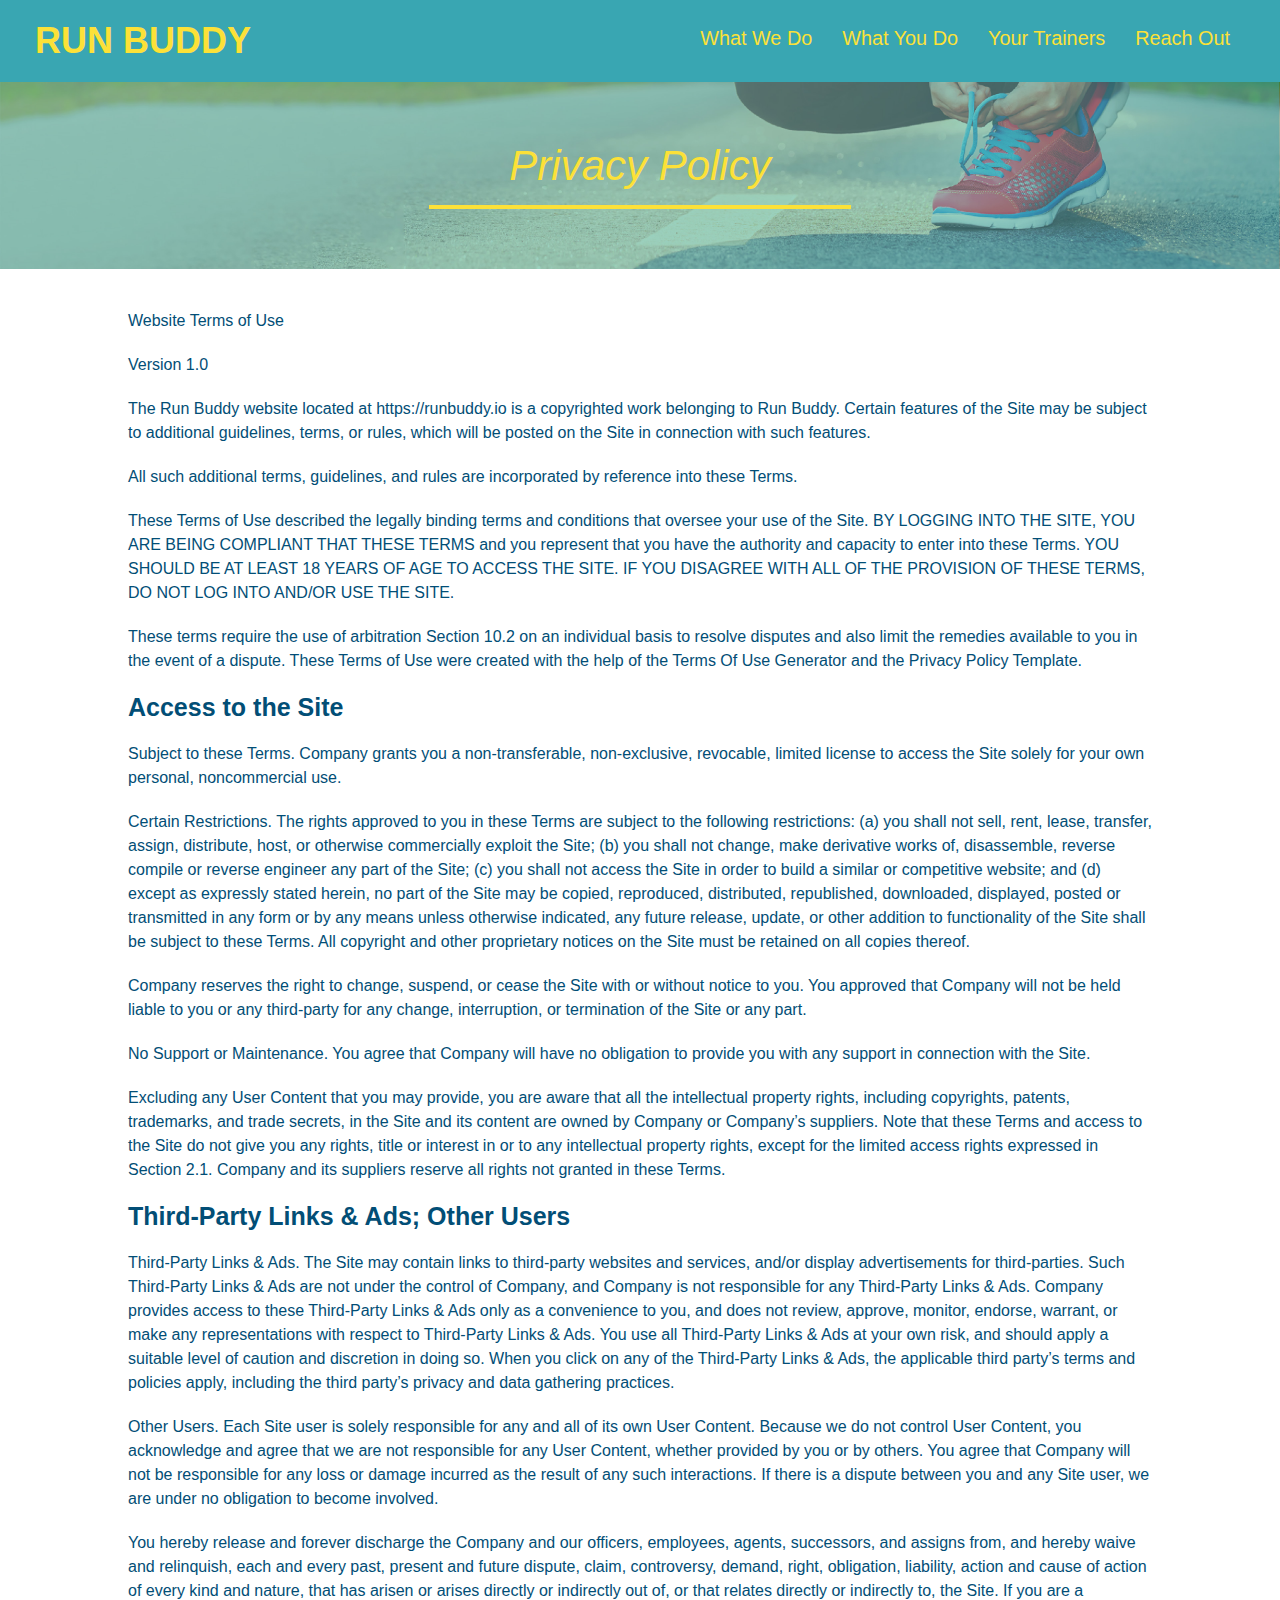
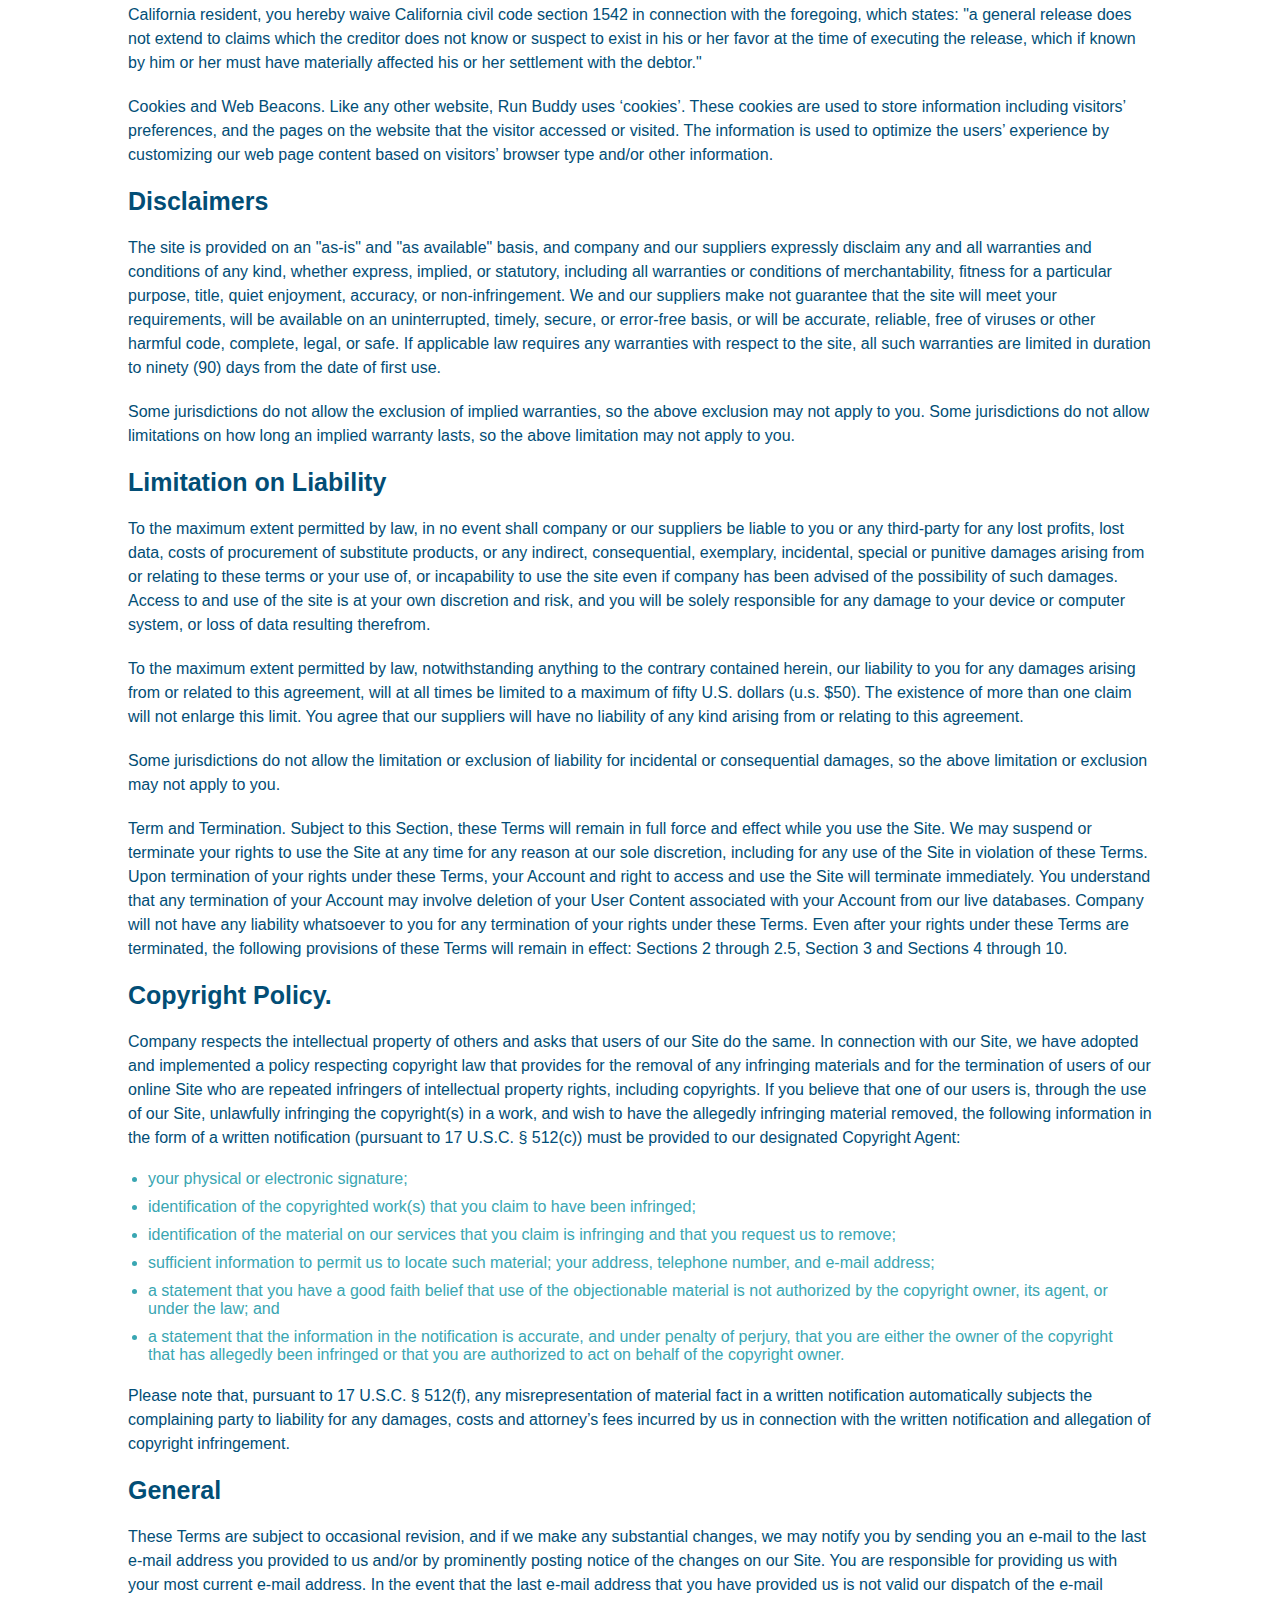
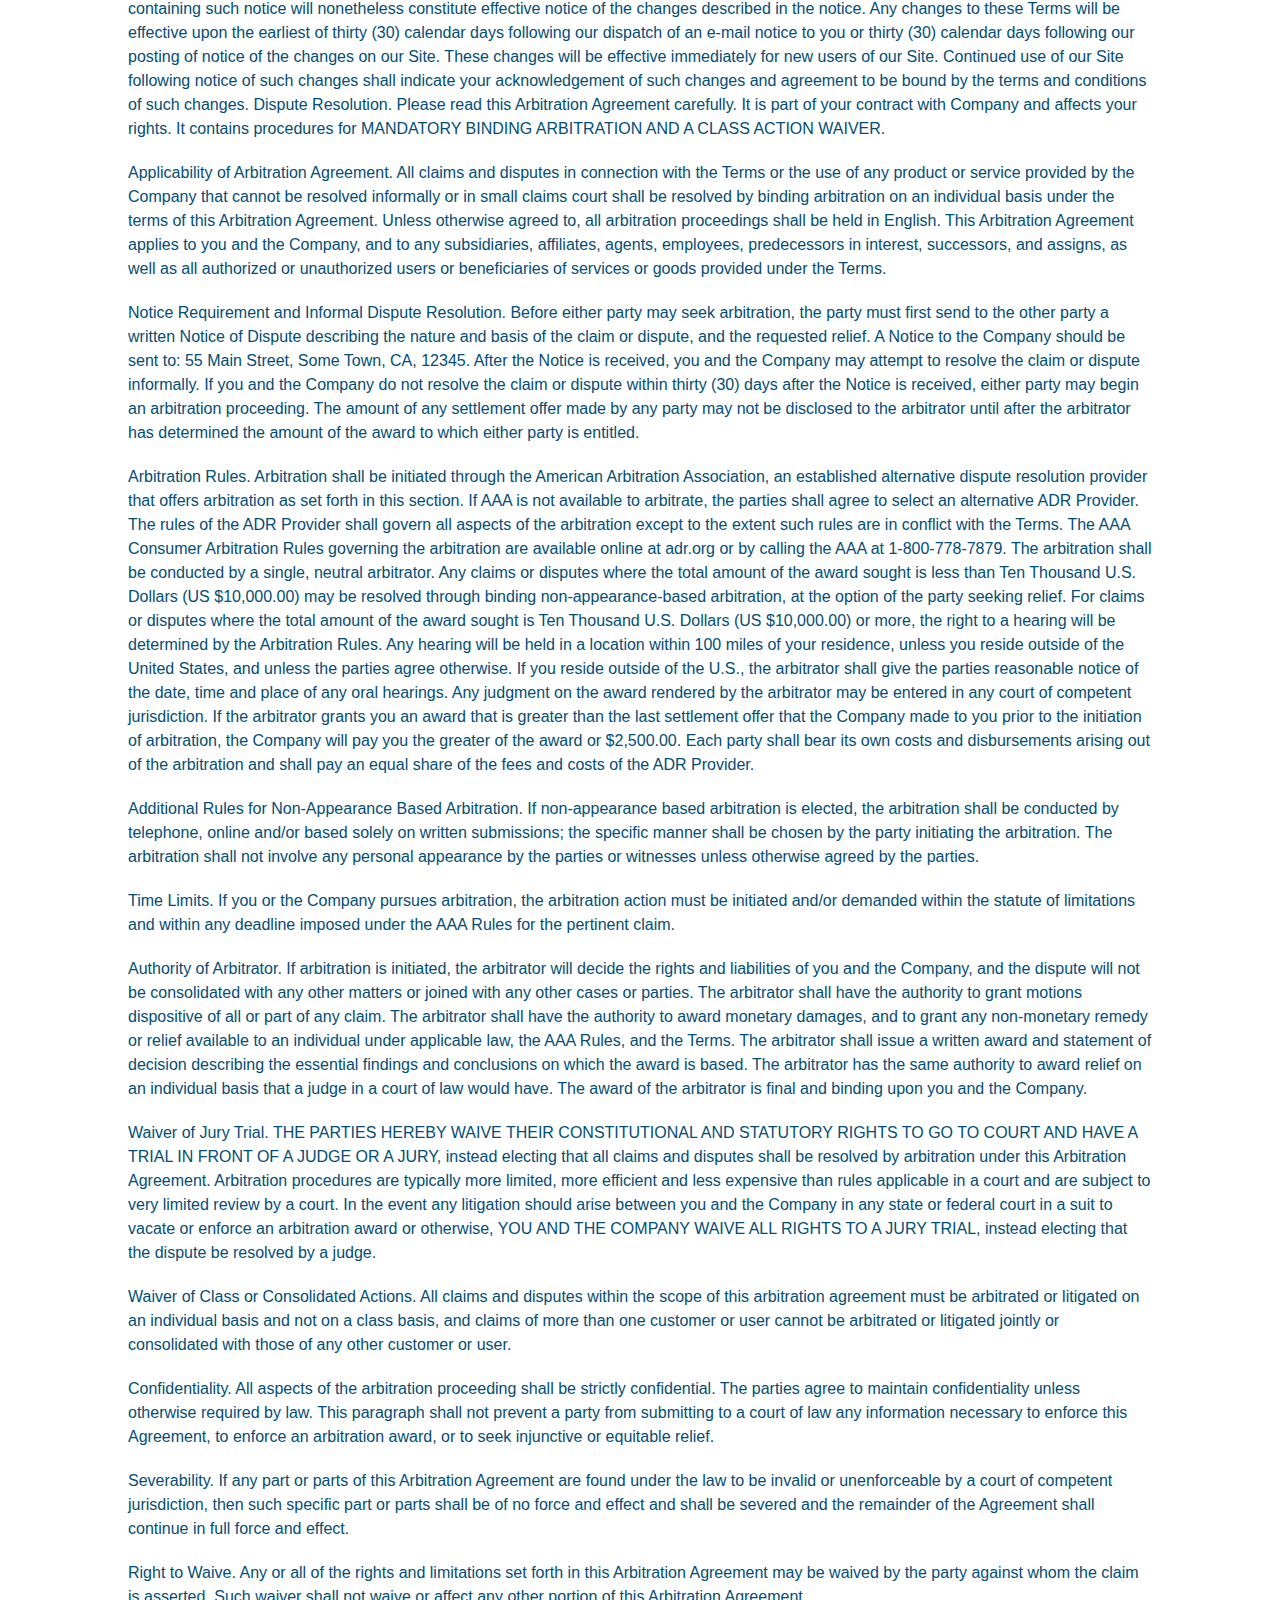
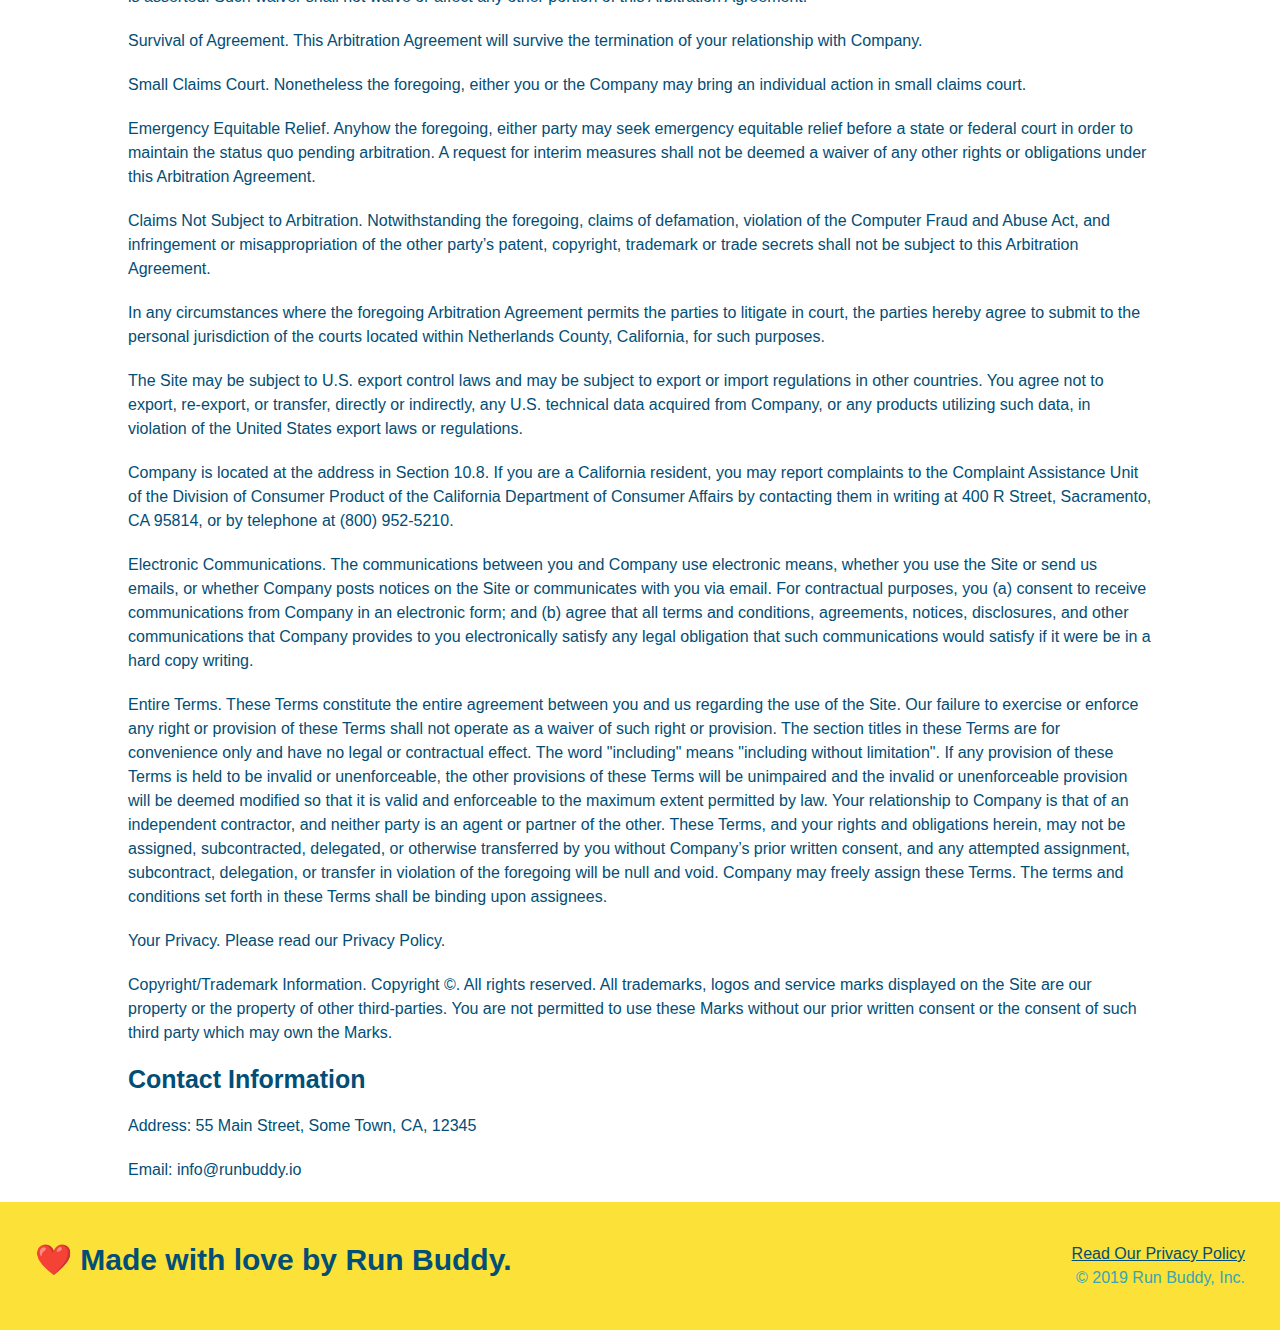
==== commit 6f085d40: "media queries added" ====
--- a/privacy-policy.html
+++ b/privacy-policy.html
@@ -4,6 +4,7 @@
     <meta charset="UTF-8" />
     <link rel="stylesheet" href="./assets/css/style.css" />
     <link rel="stylesheet" href="./assets/css/secondary-styles.css" />
+    <meta name="viewport" content="width=device-width, initial-scale=1.0" />
     <title>Run Buddy - Privacy Policy</title>
   </head>
   <body>
--- a/assets/css/style.css
+++ b/assets/css/style.css
@@ -45,7 +45,7 @@
 }
 
 header nav ul li a {
-  margin: 0 30px;
+  padding: 10px 15px;
   font-weight: lighter;
   font-size: 1.55vw;
 }
@@ -93,6 +93,7 @@
   display: flex;
   justify-content: center;
   flex-wrap: wrap;
+  align-items: flex-start;
 }
 
 .hero-cta {
@@ -101,7 +102,7 @@
   margin: 3.5%;
   color: #fff;
   font-size: 18px;
-  line-height: 1.3;
+  line-height: 1.2;
 }
 
 .hero-cta h2 {
@@ -153,7 +154,7 @@
 
 /* SECTION TITLE STYLES START */
 .section-title {
-  font-size: 55px;
+  font-size: 48px;
   border-bottom: 3px solid;
   color: #024e76;
   padding-bottom: 20px;
@@ -360,3 +361,19 @@
   display: flex;
 }
 
+/* MEDIA QUERY FOR SMALLER DESKTOP SCREENS AND SMALLER */
+@media screen and (max-width: 980px) {
+
+  
+}
+
+/* MEDIA QUERY FOR TABLETS AND SMALLER */
+@media screen and (max-width: 768px) {
+
+}
+
+/* MEDIA QUERY FOR MOBILE PHONES AND SMALLER */
+@media screen and (max-width: 575px) {
+
+}
+
